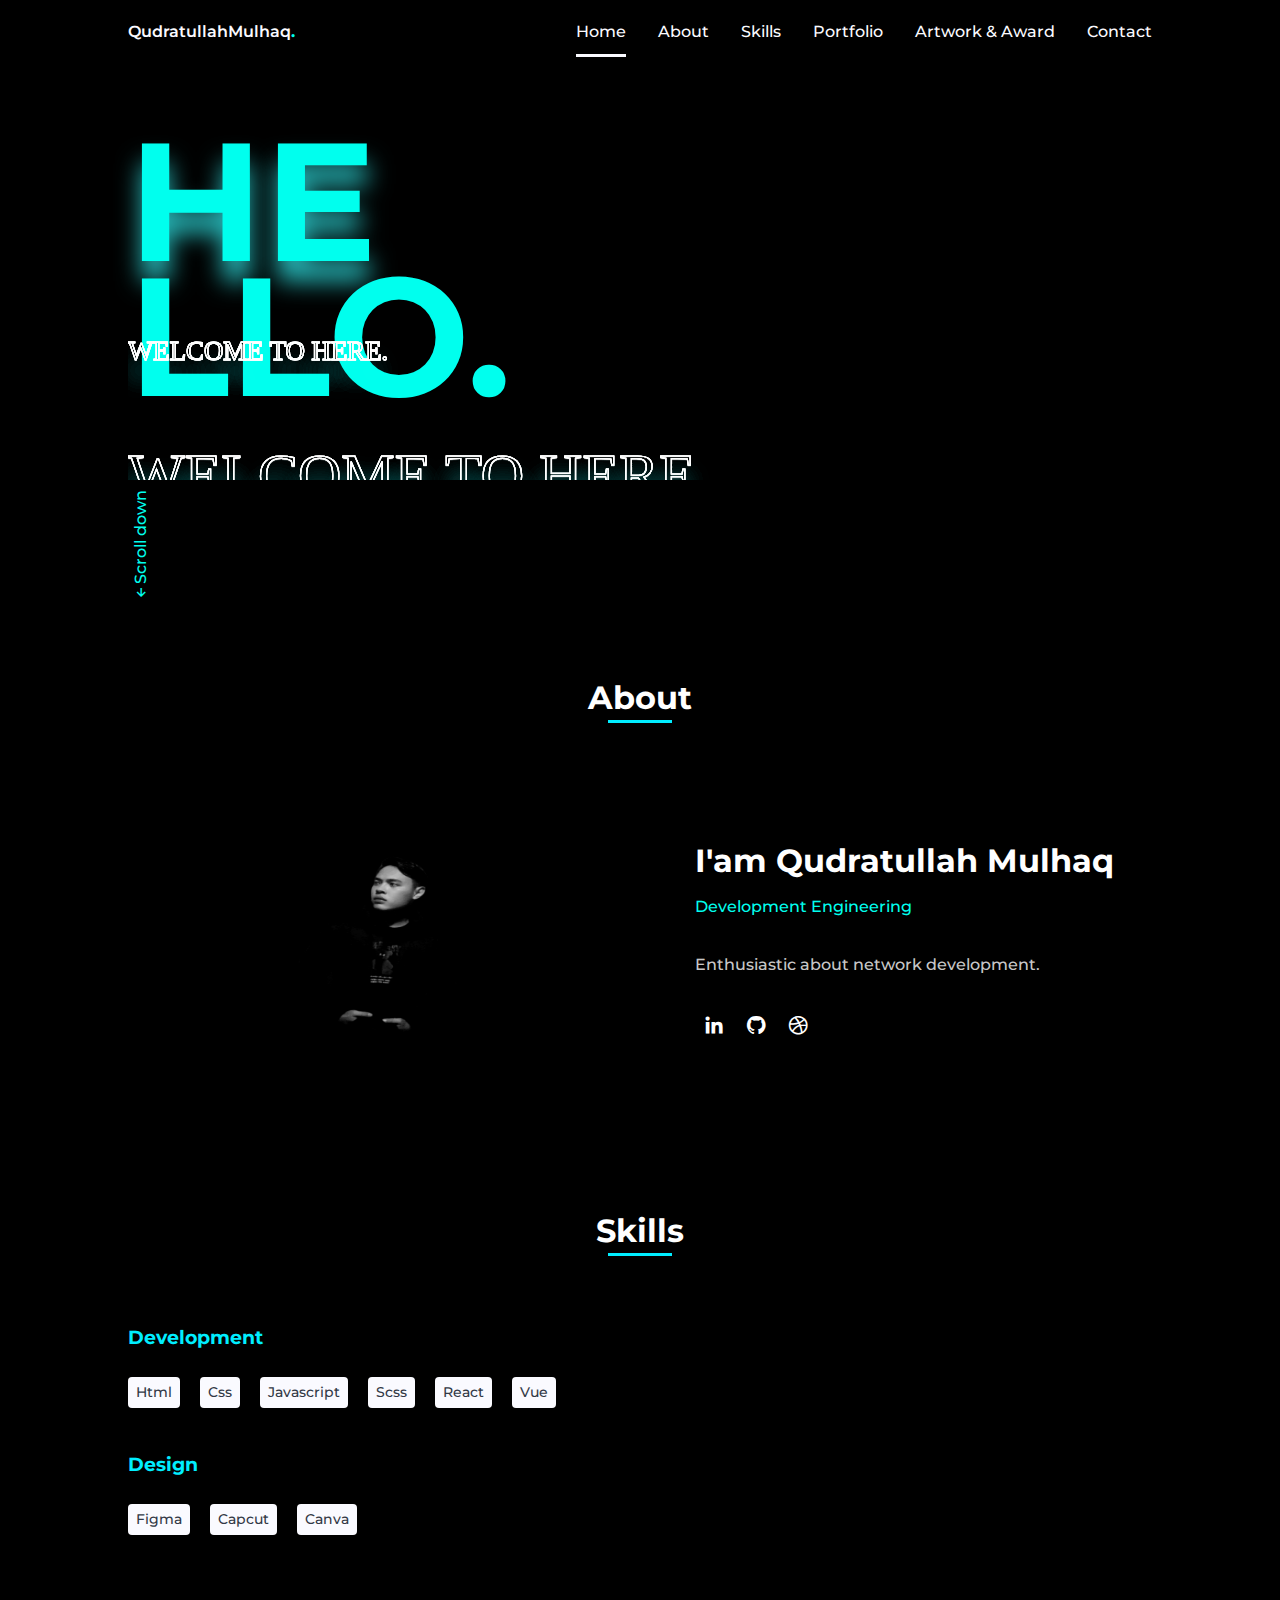
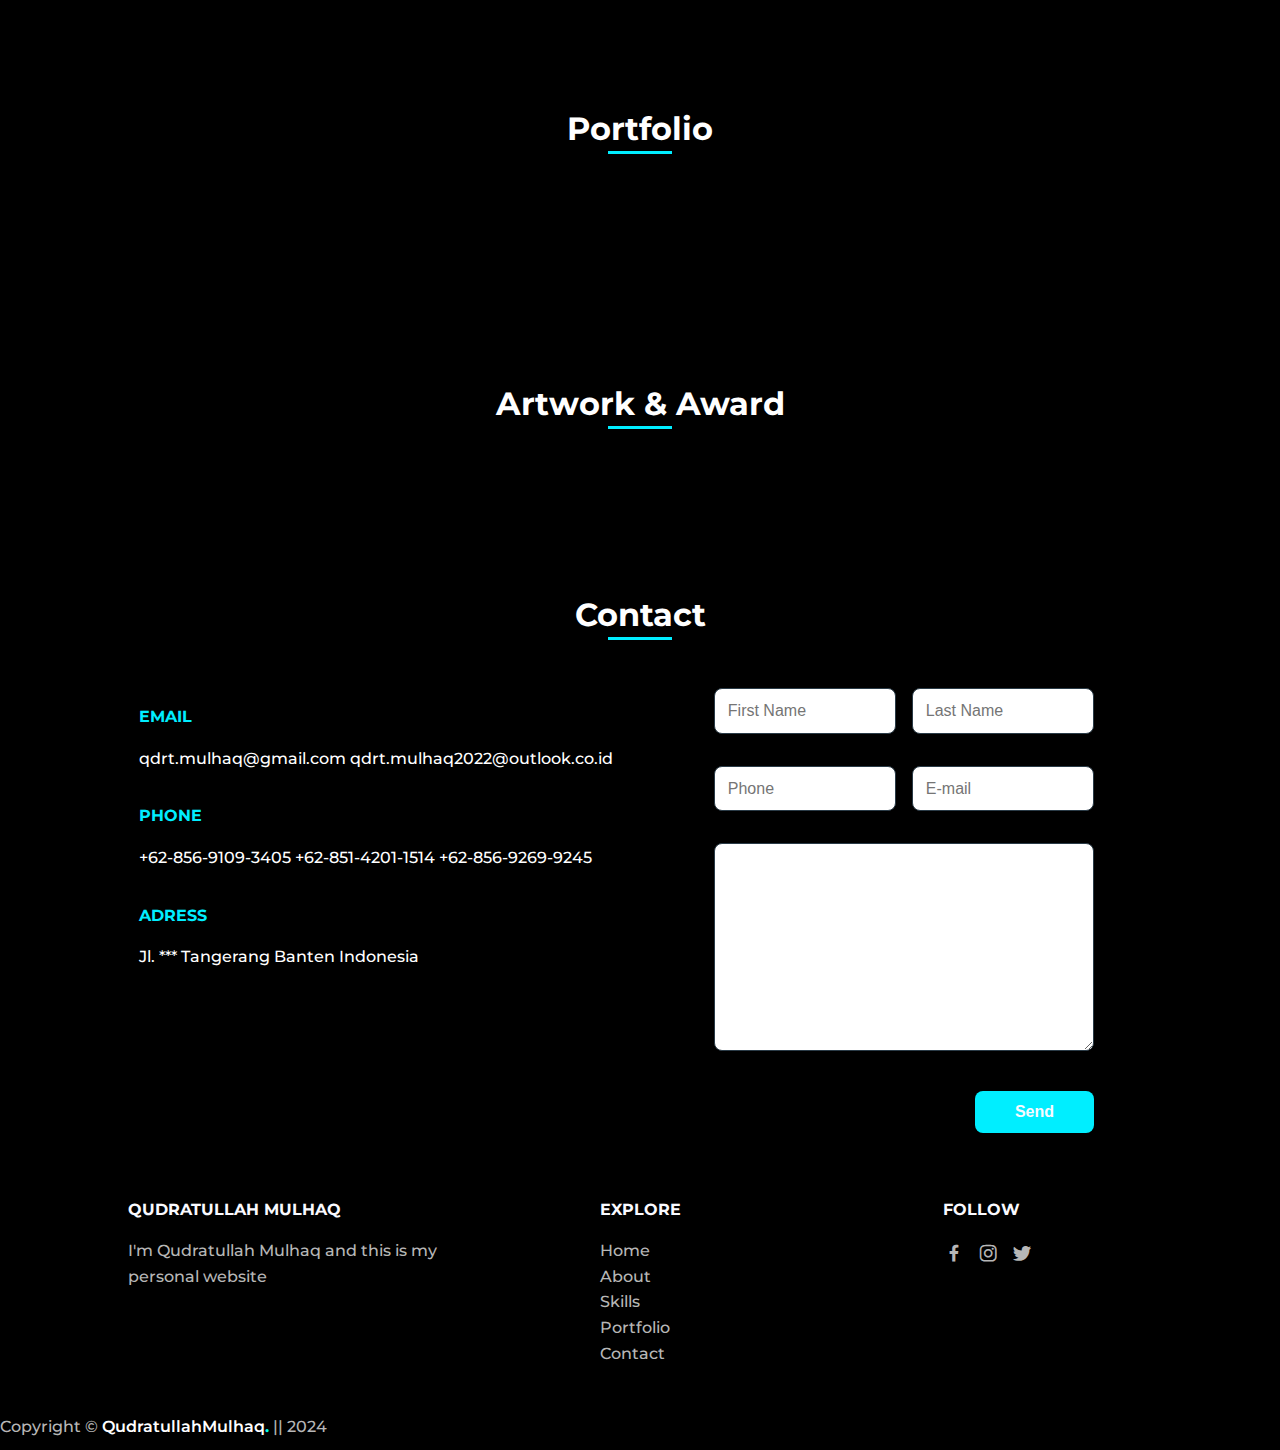
==== index.html @ 8adaaa16 "Update index.html" ====
<!DOCTYPE html>
    <html lang="en">
    <head>
        <meta charset="UTF-8">
        <meta name="viewport" content="width=device-width, initial-scale=1.0">

        <!-- ===== CSS ===== -->
        <link rel="stylesheet" href="css/style.css">

        <!-- ===== BOX ICONS ===== -->
        <link href='https://cdn.jsdelivr.net/npm/boxicons@2.0.5/css/boxicons.min.css' rel='stylesheet'>

        <title>Portfolio | Mull</title>
    </head>
    <body>
        <!--===== HEADER =====-->
        <header class="l-header">
            <nav class="nav bd-grid">
                <div>
                    <a href="#" class="nav__logo">QudratullahMulhaq<span>.</span></a>
                </div>

                <div class="nav__menu" id="nav-menu">
                    <ul class="nav__list">
                        <li class="nav__item"><a href="#home" class="nav__link active">Home</a></li>
                        <li class="nav__item"><a href="#about" class="nav__link">About</a></li>
                        <li class="nav__item"><a href="#skills" class="nav__link">Skills</a></li>
                        <li class="nav__item"><a href="#portfolio" class="nav__link">Portfolio</a></li>
                        <li class="nav__item"><a href="#art" class="nav__link">Artwork & Award</a></li>
                        <li class="nav__item"><a href="#contact" class="nav__link">Contact</a></li>
                    </ul>
                </div>

                <div class="nav__toggle" id="nav-toggle">
                    <i class='bx bx-menu'></i>
                </div>
            </nav>
        </header>

        <main class="l-main">
            <!--===== HOME =====-->
            <section class="home" id="home">
                <div class="home__container bd-grid">
                    <h1 class="home__title"><span>HE</span><br>LLO.</h1>
                    
                    <div class="loop">
                      <marquee behavior="" direction="down">
                        <text>
                          <h2 class="home__span"><span>WELCOME TO HERE.</span>
                        </h2>
                        <h3 class="home__span"><span>WELCOME TO HERE.</span>
                        </h3>
                        <h4 class="home__span"><span>WELCOME TO HERE.</span>
                        </h4>
                        <h5 class="home__span"><span>WELCOME TO HERE.</span>
                        </h5>
                        <h6 class="home__span"><span>WELCOME TO HERE.</span>
                        </h6>
                      </text>
                     </marquee>
                    </div>
                    <div class="loop">
                      <marquee behavior="" direction="up">
                        <text>
                          <h2 class="home__span"><span>WELCOME TO HERE.</span>
                        </h2>
                        <h3 class="home__span"><span>WELCOME TO HERE.</span>
                        </h3>
                        <h4 class="home__span"><span>WELCOME TO HERE.</span>
                        </h4>
                        <h5 class="home__span"><span>WELCOME TO HERE.</span>
                        </h5>
                        <h6 class="home__span"><span>WELCOME TO HERE.</span>
                        </h6>
                      </text>
                     </marquee>
                    </div>
                    <div class="loop">
                      <marquee behavior="" direction="down">
                        <text>
                          <h2 class="home__span"><span>WELCOME TO HERE.</span>
                        </h2>
                        <h3 class="home__span"><span>WELCOME TO HERE.</span>
                        </h3>
                        <h4 class="home__span"><span>WELCOME TO HERE.</span>
                        </h4>
                        <h5 class="home__span"><span>WELCOME TO HERE.</span>
                        </h5>
                        <h6 class="home__span"><span>WELCOME TO HERE.</span>
                        </h6>
                      </text>
                     </marquee>
                    </div>
                    <div class="loop">
                      <marquee behavior="" direction="up">
                        <text>
                          <h2 class="home__span"><span>WELCOME TO HERE.</span>
                        </h2>
                        <h3 class="home__span"><span>WELCOME TO HERE.</span>
                        </h3>
                        <h4 class="home__span"><span>WELCOME TO HERE.</span>
                        </h4>
                        <h5 class="home__span"><span>WELCOME TO HERE.</span>
                        </h5>
                        <h6 class="home__span"><span>WELCOME TO HERE.</span>
                        </h6>
                      </text>
                     </marquee>
                    </div>
                    <div class="loop">
                      <marquee behavior="" direction="down">
                        <text>
                          <h2 class="home__span"><span>WELCOME TO HERE.</span>
                        </h2>
                        <h3 class="home__span"><span>WELCOME TO HERE.</span>
                        </h3>
                        <h4 class="home__span"><span>WELCOME TO HERE.</span>
                        </h4>
                        <h5 class="home__span"><span>WELCOME TO HERE.</span>
                        </h5>
                        <h6 class="home__span"><span>WELCOME TO HERE.</span>
                        </h6>
                      </text>
                     </marquee>
                    </div>
                    <div class="loop">
                      <marquee behavior="" direction="up">
                        <text>
                          <h2 class="home__span"><span>WELCOME TO HERE.</span>
                        </h2>
                        <h3 class="home__span"><span>WELCOME TO HERE.</span>
                        </h3>
                        <h4 class="home__span"><span>WELCOME TO HERE.</span>
                        </h4>
                        <h5 class="home__span"><span>WELCOME TO HERE.</span>
                        </h5>
                        <h6 class="home__span"><span>WELCOME TO HERE.</span>
                        </h6>
                      </text>
                     </marquee>
                    </div>
                    <div class="loop">
                      <marquee behavior="" direction="down">
                        <text>
                          <h2 class="home__span"><span>WELCOME TO HERE.</span>
                        </h2>
                        <h3 class="home__span"><span>WELCOME TO HERE.</span>
                        </h3>
                        <h4 class="home__span"><span>WELCOME TO HERE.</span>
                        </h4>
                        <h5 class="home__span"><span>WELCOME TO HERE.</span>
                        </h5>
                        <h6 class="home__span"><span>WELCOME TO HERE.</span>
                        </h6>
                      </text>
                     </marquee>
                    </div>
                    <div class="loop">
                      <marquee behavior="" direction="up">
                        <text>
                          <h2 class="home__span"><span>WELCOME TO HERE.</span>
                        </h2>
                        <h3 class="home__span"><span>WELCOME TO HERE.</span>
                        </h3>
                        <h4 class="home__span"><span>WELCOME TO HERE.</span>
                        </h4>
                        <h5 class="home__span"><span>WELCOME TO HERE.</span>
                        </h5>
                        <h6 class="home__span"><span>WELCOME TO HERE.</span>
                        </h6>
                      </text>
                     </marquee>
                    </div>

                    <div class="home__scroll">
                        <a href="#about" class="home__scroll-link"><i class='bx bx-up-arrow-alt' ></i>Scroll down</a>
                    </div>

                    <img src="#" alt="" class="home__img">
                </div>
            </section>
            
            <!--===== ABOUT =====-->
            <section class="about-section" id="about">
                <h2 class="section-title">About</h2>

                <div class="about__container bd-grid">
                    <div class="about__img">
                        <img src="img/profile.png" alt="">
                    </div>

                    <div>
                        <h2 class="about__subtitle">I'am Qudratullah <span>Mulhaq</span></h2>
                        <span class="about__profession">Development Engineering</span>
                        <p class="about__text">
                            Enthusiastic about network development.
                        </p>

                        <div class="about__social">
                            <a href="#" class="about__social-icon"><i class='bx bxl-linkedin' ></i></a>
                            <a href="https://github.com/qm-alt" class="about__social-icon"><i class='bx bxl-github' ></i></a>
                            <a href="#" class="about__social-icon"><i class='bx bxl-dribbble' ></i></a>
                        </div>
                    </div>
                </div>
            </section>

            <!--===== SKILLS =====-->
            <section class="skills section" id="skills">
                <h2 class="section-title">Skills</h2>

                <div class="skills__container bd-grid">
                    <div class="skills__box">
                        <h3 class="skills__subtitle">Development</h3>
                        <span class="skills__name">Html</span>
                        <span class="skills__name">Css</span>
                        <span class="skills__name">Javascript</span>
                        <span class="skills__name">Scss</span>
                        <span class="skills__name">React</span>
                        <span class="skills__name">Vue</span>
                        
                        <h3 class="skills__subtitle">Design</h3>
                        <span class="skills__name">Figma</span>
                        <span class="skills__name">Capcut</span>
                        <span class="skills__name">Canva</span>
                    </div>

                    <div class="skills__img">
                        <img src="assets/img/skill.jpg" alt="">
                    </div>
                </div>
            </section>

            <!--===== PORTFOLIO =====-->
            <section class="portfolio section" id="portfolio">
                <h2 class="section-title">Portfolio</h2>

                <div class="portfolio__container bd-grid">
                    <div class="portfolio__img">
                        <img src="img/portfolio1.jpg" alt="">

                        <div class="portfolio__link">
                            <a href="https://qdrt.mulhaq@gmail.com" class="portfolio__link-name">View details</a>
                        </div>
                    </div>
                    <div class="portfolio__img">
                        <img src="img/portfolio2.jpg" alt="">

                        <div class="portfolio__link">
                            <a href="https://multiverse.ukm.id" class="portfolio__link-name">View details</a>
                        </div>
                    </div>
                    <div class="portfolio__img">
                        <img src="img/portfolio3.jpg" alt="">

                        <div class="portfolio__link">
                            <a href="#" class="portfolio__link-name">View details</a>
                        </div>
                    </div>
                    <div class="portfolio__img">
                        <img src="img/portfolio4.jpg" alt="">

                        <div class="portfolio__link">
                            <a href="#" class="portfolio__link-name">View details</a>
                        </div>
                    </div>
                    <div class="portfolio__img">
                        <img src="img/portfolio5.jpg" alt="">

                        <div class="portfolio__link">
                            <a href="#" class="portfolio__link-name">View details</a>
                        </div>
                    </div>
                    <div class="portfolio__img">
                        <img src="img/portfolio6.jpg" alt="">

                        <div class="portfolio__link">
                            <a href="#" class="portfolio__link-name">View details</a>
                        </div>
                    </div>
                </div>
            </section>
            
            <!------ARTWORK & AWARD----->
            <section class="art section" id="art">
                <h2 class="section-title">Artwork & Award</h2>

                <div class="portfolio__container bd-grid">
                    <div class="art__img">
                        <img src="img/portfolio1.jpg" alt="">

                        <div class="art__link">
                            <a href="https://qdrt.mulhaq@gmail.com" class="portfolio__link-name">View details</a>
                        </div>
                    </div>
                    <div class="art__img">
                        <img src="img/portfolio2.jpg" alt="">

                        <div class="art__link">
                            <a href="https://multiverse.ukm.id" class="art__link-name">View details</a>
                        </div>
                    </div>
                    <div class="art__img">
                        <img src="img/portfolio3.jpg" alt="">

                        <div class="art__link">
                            <a href="#" class="art__link-name">View details</a>
                        </div>
                    </div>
                    <div class="art__img">
                        <img src="img/portfolio4.jpg" alt="">

                        <div class="art__link">
                            <a href="#" class="art__link-name">View details</a>
                        </div>
                    </div>
                    <div class="art__img">
                        <img src="img/portfolio5.jpg" alt="">

                        <div class="art__link">
                            <a href="#" class="art__link-name">View details</a>
                        </div>
                    </div>
                    <div class="art__img">
                        <img src="img/portfolio6.jpg" alt="">

                        <div class="art__link">
                            <a href="#" class="art__link-name">View details</a>
                        </div>
                    </div>
                </div>
            </section>

            <!--===== CONTACT =====-->
            <section class="contact-section" id="contact">
                <h2 class="section-title">Contact</h2>

                <div class="contact__container bd-grid">
                    <div class="contact__info">
                        <h3 class="contact__subtitle">EMAIL</h3>
                        <span class="contact__text">qdrt.mulhaq@gmail.com</span>
                        <span class="contact__text">qdrt.mulhaq2022@outlook.co.id</span>
                        

                        <h3 class="contact__subtitle">PHONE</h3>
                        <span class="contact__text">+62-856-9109-3405</span>
                        <span class="contact__text">+62-851-4201-1514</span>
                        <span class="contact__text">+62-856-9269-9245</span>
                        

                        <h3 class="contact__subtitle">ADRESS</h3>
                        <span class="contact__text">Jl. *** Tangerang Banten Indonesia</span>
                    </div>

                    <form action="wa.me://85691093405" class="contact__form">
                        <div class="contact__inputs">
                          <input type="text" placeholder="First Name" class="contact__input">
                          <input type="text" placeholder="Last Name" class="contact__input">
                            <input type="text" placeholder="Phone" class="contact__input">
                            <input type="mail" placeholder="E-mail" class="contact__input">
                        </div>

                        <textarea name="" id="" cols="0" rows="10" class="contact__input"></textarea>

                        <input type="submit" value="Send" class="contact__button">
                    </form>
                </div>
            </section>
        </main>

        <!--===== FOOTER =====-->
        <footer class="footer section">
            <div class="footer__container bd-grid">
                <div class="footer__data">
                    <h2 class="footer__title">QUDRATULLAH MULHAQ</h2>
                    <p class="footer__text">I'm Qudratullah Mulhaq and this is my personal website</p>
                </div>

                <div class="footer__data">
                    <h2 class="footer__title">EXPLORE</h2>
                    <ul>
                        <li><a href="#home" class="footer__link">Home</a></li>
                        <li><a href="#about" class="footer__link">About</a></li>
                        <li><a href="#skills" class="footer__link">Skills</a></li>
                        <li><a href="#portfolio" class="footer__link">Portfolio</a></li>
                        <li><a href="#contact" class="footer__link">Contact</a></li>
                    </ul>
                </div>
                
                <div class="footer__data">
                    <h2 class="footer__title">FOLLOW</h2>
                    <a href="#" class="footer__social"><i class='bx bxl-facebook' ></i></a>
                    <a href="#" class="footer__social"><i class='bx bxl-instagram' ></i></a>
                    <a href="#" class="footer__social"><i class='bx bxl-twitter' ></i></a>
                </div>
            </div>
        </footer>
        
        <!------Copyrigh---->
        <section class="copyright__section">
          <div class="copyright__container">
            <P class="text">Copyright &copy; <a href="#home" class="active">QudratullahMulhaq</a><span>.</span> || 2024
            </P>
          </div>
        </section>

        <!--===== SCROLL REVEAL =====-->
        <script src="https://unpkg.com/scrollreveal"></script>
        <script src="https://unpkg.com/scrollreveal"></script>

        <!--===== MAIN JS =====-->
        <script src="js/main.js"></script>
    </body>
                                                </html>
---- css/style.css ----
/*===== GOOGLE FONTS =====*/
@import url("https://fonts.googleapis.com/css2?family=Montserrat:wght@500;600;700&display=swap");

/*===== VARIABLES CSS =====*/
:root{
    --header-height: 3rem;
    --font-medium: 500;
}

/*===== Colores =====*/
:root{
    --first-color:/*#5361FF*/ #0ef;
    --white-color: #FAFAFF;
    --dark-color: #2A3B47; /*#1f242d;*/
    --text-color: #697477; /*#323946;*/
    --bg-color: #000;
}

/*===== Fuente y tipografia =====*/
:root{
    --body-font: 'Montserrat', sans-serif;
    --big-font-size: 6.25rem;
    --h2-font-size: 1.25rem;
    --normal-font-size: .938rem;
    --small-font-size: .813rem;
}
@media screen and (min-width: 768px){
    :root{
        --big-font-size: 10.5rem;
        --h2-font-size: 2rem;
        --normal-font-size: 1rem;
        --small-font-size: .875rem;
    }
}

/*===== Margenes =====*/
:root{
    --mb-1: .5rem;
    --mb-2: 1rem;
    --mb-3: 1.5rem;
    --mb-4: 2rem;
}

/*===== z index =====*/
:root{
    --z-fixed: 100;
}

/*===== BASE =====*/
*,::before,::after{
    box-sizing: border-box;
}
html{
    scroll-behavior: smooth;
}
body{
    margin: var(--header-height) 0 0 0;
    font-family: var(--body-font);
    font-size: var(--normal-font-size);
    font-weight: var(--font-medium);
    color: var(--text-color);
    line-height: 1.6;
    background-color: black;
}
h1,h2,p{
    margin: 0;
}
ul{
    margin: 0;
    padding: 0;
    list-style: none;
}
a{
    text-decoration: none;
    color: var(--text-color);
}
img{
    max-width: 100%;
    height: auto;
    display: block;
}

/*===== CLASS CSS ===== */
.section{
    padding: 3rem 0;
}
.section-title{
    position: relative;
    font-size: var(--h2-font-size);
    color: white;/*var(--dark-color);*/
    margin: var(--mb-4) 0;
    text-align: center;
}
.section-title::after{
    position: absolute;
    content: "";
    width: 32px;
    height: .18rem;
    left: 0;
    right: 0;
    margin: auto;
    top: 2rem;
    background-color: var(--first-color);
}

/*===== LAYOUT =====*/
.bd-grid{
    max-width: 1024px;
    display: grid;
    grid-template-columns: 100%;
    grid-column-gap: 2rem;
    width: calc(100% - 2rem);
    margin-left: var(--mb-2);
    margin-right: var(--mb-2);
}
.l-header{
    width: 100%;
    position: fixed;
    top: 0;
    left: 0;
    z-index: var(--z-fixed);
    background-color: black;/*#1f242d;*/
}

/*===== NAV =====*/
.nav{
    height: var(--header-height);
    display: flex;
    justify-content: space-between;
    align-items: center;
}
@media screen and (max-width: 768px){
    .nav__menu{
        position: fixed;
        top: var(--header-height);
        right: -100%;
        width: 80%;
        height: 100%;
        padding: 2rem;
        background-color: rgba(255,255,255,.3);
        transition: .5s;
        backdrop-filter: blur(10px);
    }
}
.nav__item{
    margin-bottom: var(--mb-4);
}
.nav__link{
    position: relative;
    color: /*var(--dark-color);*/ #1f242d;
}
.nav__link:hover{
    color: var(--first-color);
}
.nav__logo{
    color: var(--white-color);
    font-family: "Roboto" Sans-Serif;
    font-weight: 600;
}
.nav__logo span {
  color: #0fef;
  font-weight: 700;
}
.nav__toggle{
    color: var(--white-color);
    font-size: 1.5rem;
    cursor: pointer;
}

/*=== Show menu ===*/
.show{
    right: 0;
}

/*Active menu*/
.active::after{
    position: absolute;
    content: "";
    width: 100%;
    height: .18rem;
    left: 0;
    top: 2rem;
    background-color: var(--first-color);
}

/*===== HOME =====*/
.home{
    position: relative;
    background-color: black;/*#1f242d;*/ /*var(--dark-color);*/
    overflow: hidden;
}
.home__container{
    height: calc(100vh - var(--header-height));
    row-gap: 5rem;
}
.home__title{
    align-self: flex-end;
    font-size: var(--big-font-size);
    color: #0fef; /*var(--white-color);*/
    line-height: .8;
}
.loop {
  display: flex;
  position: absolute;
  top: 50%;
  height: 25%;
  width: 100%;
  font-size: 40px;
  white-space: nowrap;
  font-family: gilroy;
  transform: translate(-70% -70%);
}
/*.loop h3{
  -webkit-text-stroke: 1.2px #0fef;
  color: transparent;
  font-weight: 500;
  text-shadow: 0 20px 25px rgba(18,247,255,0.856);
}*/
.home__span span {
  -webkit-text-stroke: 1.2px #fff;
  color: transparent;
  font-weight: 500;
  text-shadow: 0 20px 25px rgba(53,254,255,0.254);
}
@keyframes anim{
    0%{
        transform: translateX(0%);
    }
    100%{
        transform: translateX(-100%);
    }
}
.home__title span{
    text-shadow: 0 20px 25px rgba(53,254,255,0.748);
}
.home__scroll{
    align-self: flex-end;
    padding-bottom: var(--mb-4);
}
.home__scroll-link{
    writing-mode: vertical-lr;
    transform: rotate(-180deg);
    color: #0fef; 
}
.home__img{
    position: absolute;
    right: 0;
    bottom: 0;
    width: 270px;
}

/* ===== ABOUT =====*/
.about__container{
    justify-items: center;
    row-gap: 2rem;
    text-align: center;
}
.about__img{
    display: flex;
    justify-content: center;
    padding-top: 1rem;
    width: 120px;
    height: 120px;
    background-color: black;
    border-radius: 50%;
    overflow: hidden;
}
.about__img img{
    width: 100px;
}
.about__subtitle{
    font-size: var(--h2-font-size);
    color: var(--first-color);
    margin-bottom: var(--mb-1);
}
.about__profession {
  color: #0fef;
}

/*--------------*/

.about__text{
    margin-bottom: var(--mb-4);
}
.about__profession{
    display: block;
    margin-bottom: var(--mb-4);
}
.about__social-icon{
    font-size: 1.4rem;
    margin: 0 var(--mb-1);
    color: white;
}
.about__social-icon:hover{
    color: var(--first-color);
}
.about-section {
  background-color: /*#323946;*/
  padding: 1rem;
}
.about-section h2 {
  color: white;/*#2A3B47;*/
}
.about-section p {
  color: rgba(255,255,255,0.803);/*#323946;*/
}

/* ===== SKILLS =====*/
.skills__container{
    row-gap: 2rem;
}
.skills__subtitle{
    color: var(--first-color);
    margin-bottom: var(--mb-3);
}
.skills__name{
    display: inline-block;
    font-size: var(--small-font-size);
    margin-right: var(--mb-2);
    margin-bottom: var(--mb-3);
    padding: .25rem .5rem;
    background-color: var(--white-color);
    border-radius: .25rem;
}
.skills__name:hover{
    background-color: var(--first-color);
    color: var(--white-color);
}
.skills__name {
  color: #323946;
}
.skills__img img{
    border-radius: .5rem;
}

/* ===== PORTFOLIO =====*/
.portfolio{
    background-color: black;
}
.portfolio__container{
    justify-items: center;
    row-gap: 2rem;
}
.portfolio__img{
    position: relative;
    overflow: hidden;
}
.portfolio__img img{
    border-radius: .5rem;
}
.portfolio__link{
    position: absolute;
    bottom: -100%;
    width: 100%;
    height: 100%;
    display: flex;
    justify-content: center;
    align-items: center;
    background-color: rgba(255,255,255,.3);
    border-radius: .5rem;
    cursor: pointer;
    backdrop-filter: blur(10px);
    transition: .3s;
}
.portfolio__img:hover .portfolio__link{
    bottom: 0;
}
.portfolio__link-name{
    color: var(--white-color);
}
/*======== ARTWORK & AWARD=====*/
.art{
  background-color: black;
}
.art__container{
  justify-items: center;
  row-gap: 2rem;
}
.art__img{
    position: relative;
    overflow: hidden;
}
.art__img img{
    border-radius: .5rem;
}
.art__link{
    position: absolute;
    bottom: -100%;
    width: 100%;
    height: 100%;
    display: flex;
    justify-content: center;
    align-items: center;
    background-color: rgba(255,255,255,.3);
    border-radius: .5rem;
    cursor: pointer;
    backdrop-filter: blur(10px);
    transition: .3s;
}
.art__img:hover .art__link{
    bottom: 0;
}
.art__link-name{
    color: var(--white-color);
}
/* ===== CONTACT =====*/
.contact__container{
    row-gap: 2rem;
}
.contact__subtitle{
    font-size: var(--normal-font-size);
    color: var(--first-color);
}
.contact__text{
    display: inline-block;
    margin-bottom: var(--mb-2);
    color: white;/*#323946;*/
}
.contact__inputs{
    display: grid;
    grid-template-columns: repeat(2, 1fr);
    column-gap: 1rem;
}
.contact__input{
    width: 100%;
    padding: .8rem;
    outline: none;
    border: 1.5px solid var(--dark-color);
    font-size: var(--normal-font-size);
    margin-bottom: var(--mb-4);
    border-radius: .5rem;
}
.contact__button{
    display: block;
    background-color: var(--first-color);
    color: /*#1f242d;*/ var(--white-color);
    padding: .75rem 2.5rem;
    margin-left: auto;
    border-radius: .5rem;
    border: none;
    outline: none;
    font-size: var(--normal-font-size);
    cursor: pointer;
    font-weight: 700;
}

/* ===== FOOTER=====*/
.footer{
    background-color: black;
}
.footer__container{
    row-gap: 2rem;
}
.footer__title{
    font-size: var(--normal-font-size);
    color: var(--white-color);
    margin-bottom: var(--mb-2);
}
.footer__text {
  color: rgba(255,255,255,0.729);
}
.footer__link{
    padding: .25rem 0;
    color: rgba(255,255,255,0.729);
}
.footer__link:hover{
    color: var(--first-color);
}
.footer__social{
    font-size: 1.4rem;
    margin-right: var(--mb-1);
    color: rgba(255,255,255,0.729);
}
.footer__social:hover{
    color: var(--first-color);
}
/*======Copyright=====*/
.copyright__section{
  background-color: black;
  line-height: 1.6;
  display: flex;
}
.copyright__section p{
  color: rgba(255,255,255,0.729);
}
.copyright__section a{
  color: white;
  font-family: 'Roboto' Sans-Serif;
  font-weight: 600;
  /*text-shadow:0 0 10px rgba(255,255,255,0.658);*/
}
.copyright__section span{
  color: #0fef;
  font-weight: 700;
}
.copyright__section a:hover{
  color: var(--first-color);
}

/* ===== MEDIA QUERIES =====*/
/* For small devices */
@media screen and (max-width: 320px) {
  .home__img {
    width: 200px;
  }
}

@media screen and (min-width: 768px){
    body{
        margin: 0;
    }
    .section{
        padding-top: 4rem;
    }
    .section-title{
        margin-bottom: 3rem;
    }
    .section-title::after{
        width: 64px;
        top: 3rem;
    }

    .nav{
        height: calc(var(--header-height) + 1rem);
    }
    .nav__list{
        display: flex;
    }
    .nav__item{
        margin-left: var(--mb-4);
        margin-bottom: 0;
    }
    .nav__toggle{
        display: none;
    }
    .nav__link{
        color: var(--white-color);
    }
    .nav__link:hover{
        color: var(--white-color);
    }
    .active::after{
        background-color: var(--white-color);
    }

    .home__container{
        height: 100vh;
        grid-template-rows: 1.7fr 1fr;
        row-gap: 0;
    }
    .home__img{
        width: 250px;
        right: 10%;
    }

    .about__container{
        grid-template-columns: repeat(2, 1fr);
        align-items: center;
        text-align: initial;
        padding: 4rem 0;
    }
    .about__img{
        width: 200px;
        height: 200px;
    }
    .about__img img{
        width: 165px;
    }

    .skills__container{
        grid-template-columns: repeat(2, 1fr);
        align-items: center;
    }

    .portfolio__container{
        grid-template-columns: repeat(3, 1fr);
        grid-template-rows: repeat(2, 1fr);
        column-gap: 2rem;
    }

    .contact__container{
        grid-template-columns: repeat(2, 1fr);
        justify-items: center;
    }
    .contact__form{
        width: 380px;
    }

    .footer__container{
        grid-template-columns: repeat(3, 1fr);
        justify-items: center;
    }
}

@media screen and (min-width: 1024px){
    .bd-grid{
        margin-left: auto;
        margin-right: auto;
    }
}

/* For tall screens on mobiles y desktop*/
@media screen and (min-height: 721px) {
    .home__container {
        height: 640px;
    }
    .home__img {
        width: 350px;
        right: 20%;
    }
}
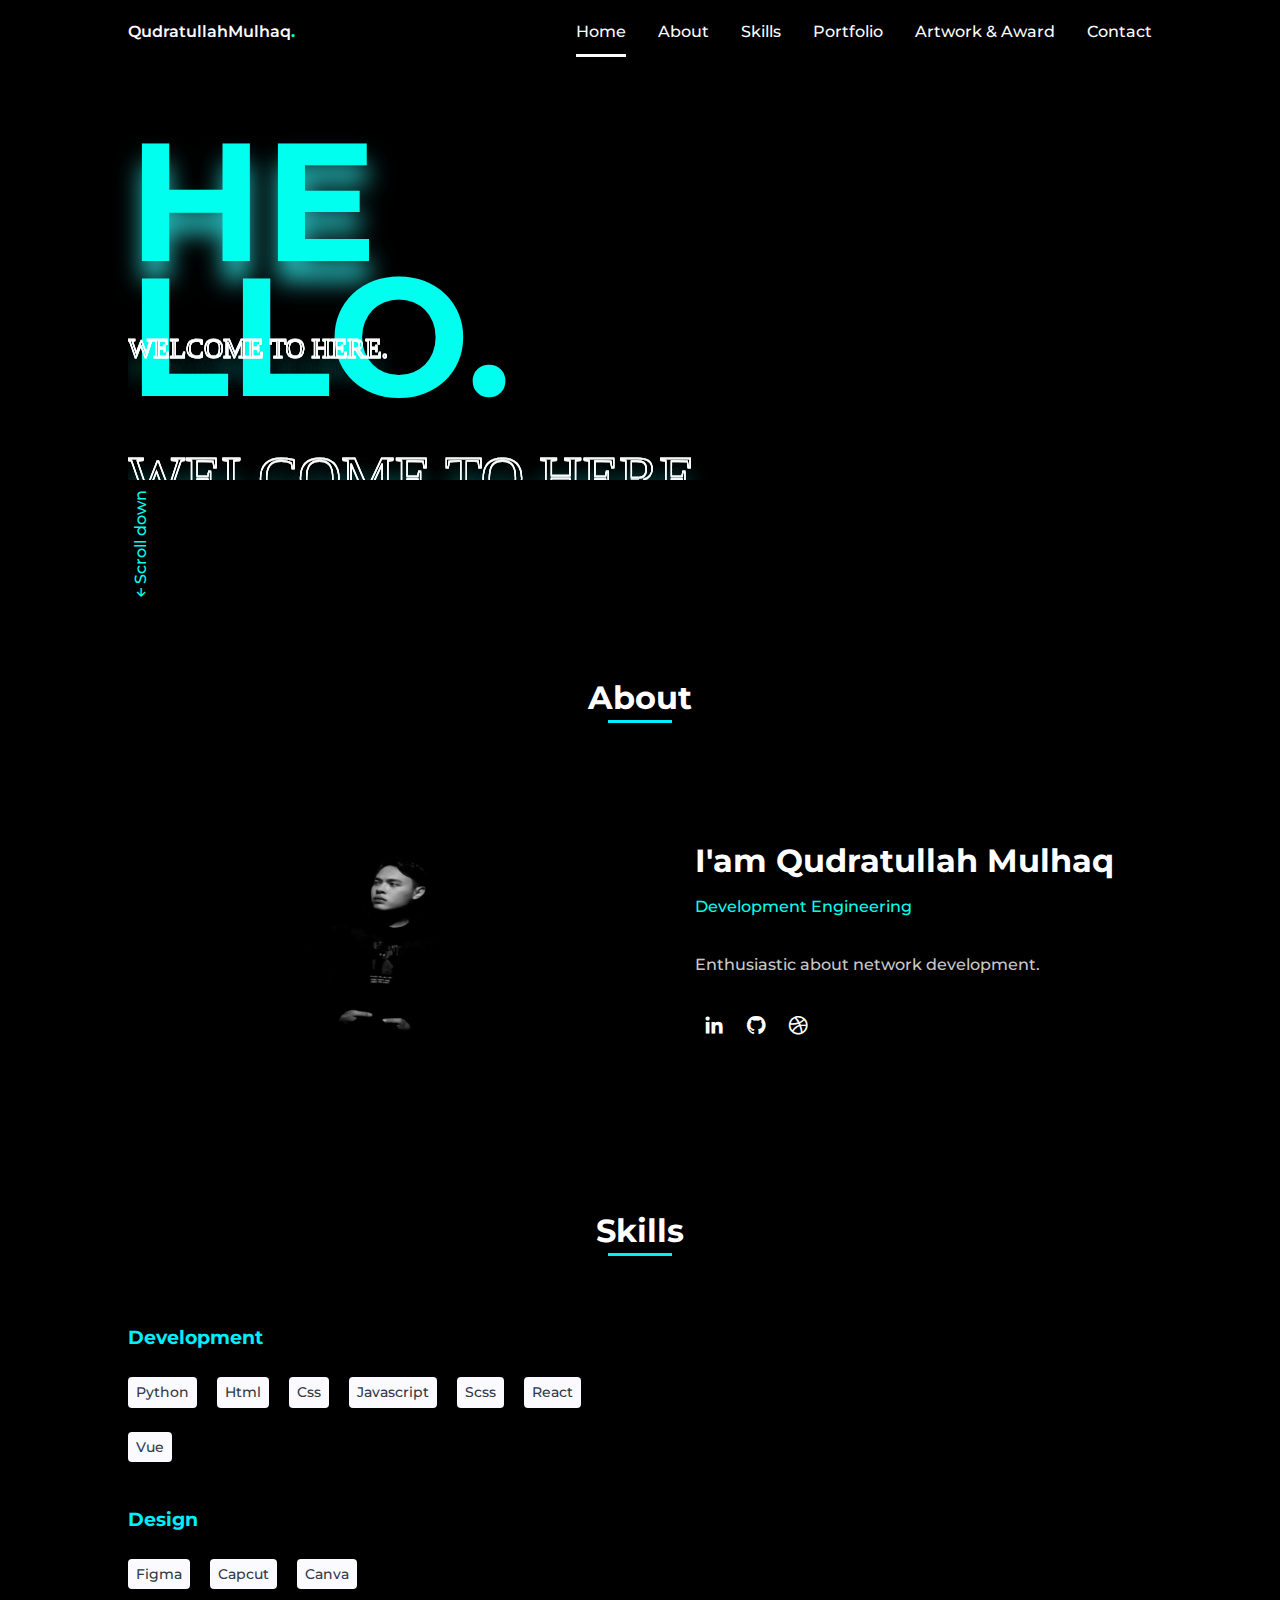
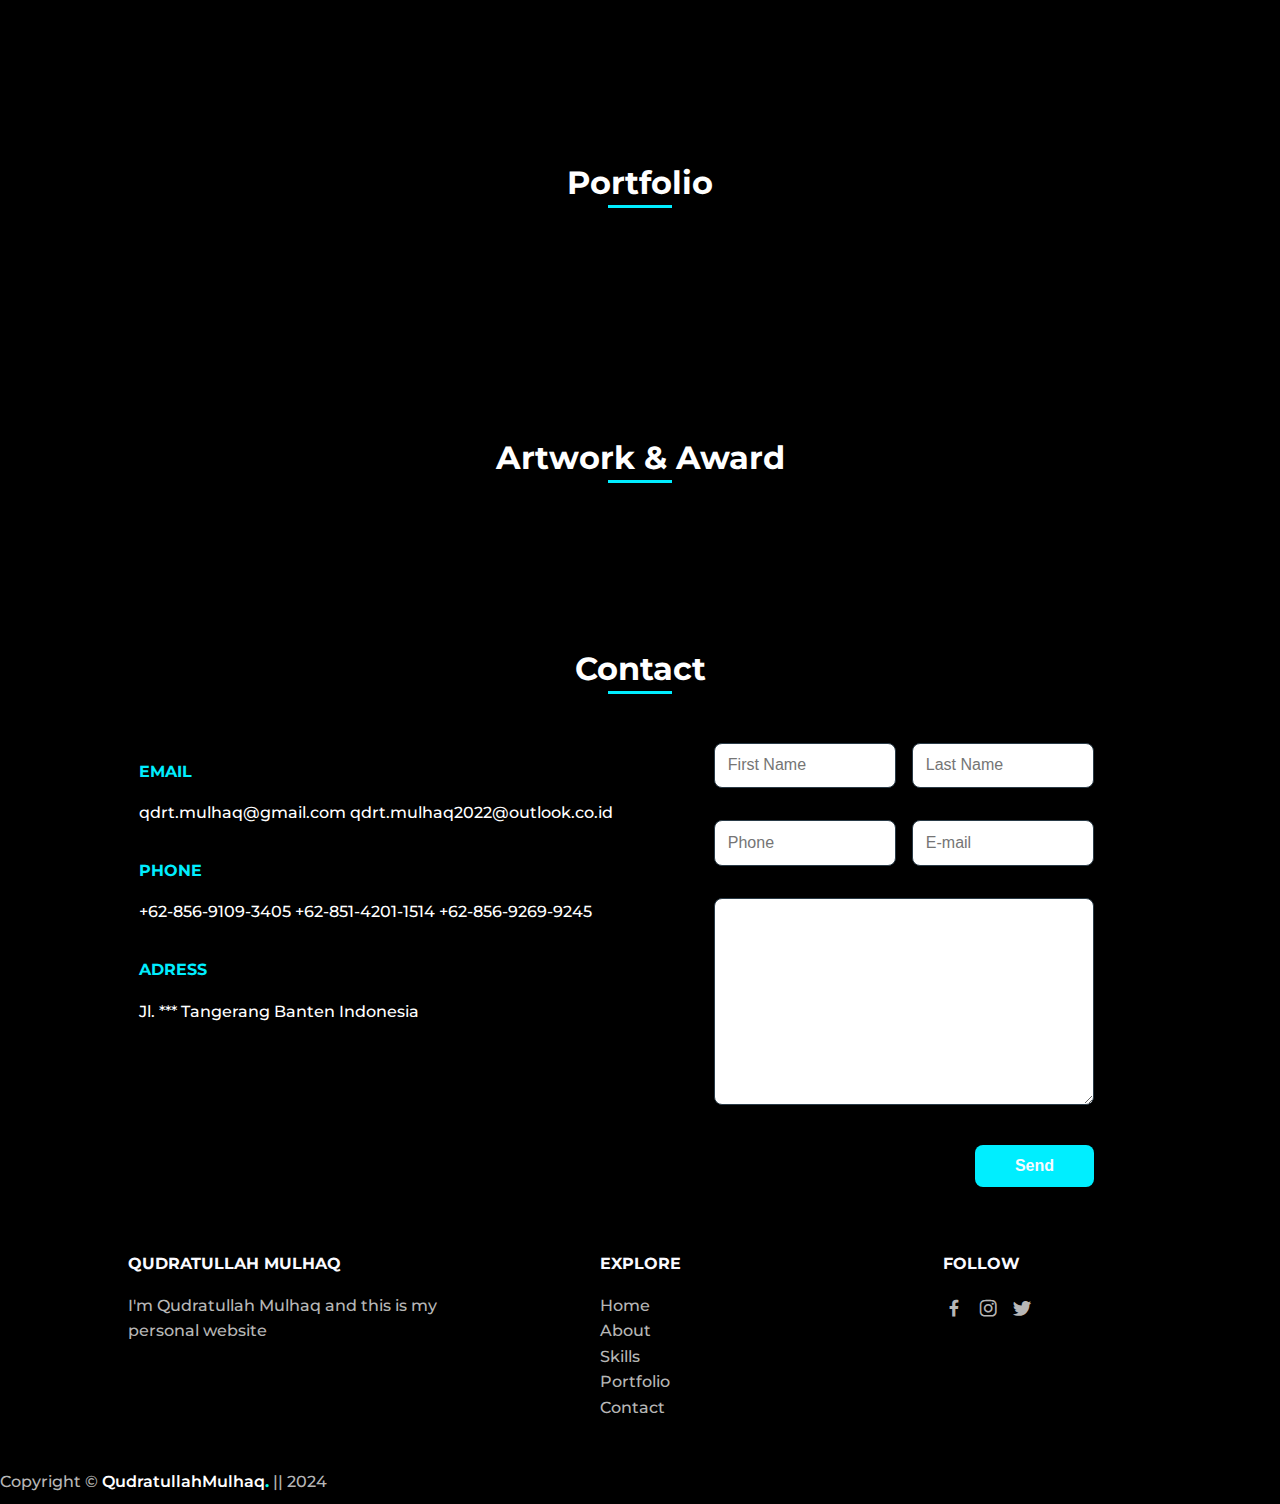
==== commit 17f67b34: "Update index.html" ====
--- a/index.html
+++ b/index.html
@@ -212,6 +212,7 @@
                 <div class="skills__container bd-grid">
                     <div class="skills__box">
                         <h3 class="skills__subtitle">Development</h3>
+                        <span class="skills__name">Python</span>
                         <span class="skills__name">Html</span>
                         <span class="skills__name">Css</span>
                         <span class="skills__name">Javascript</span>
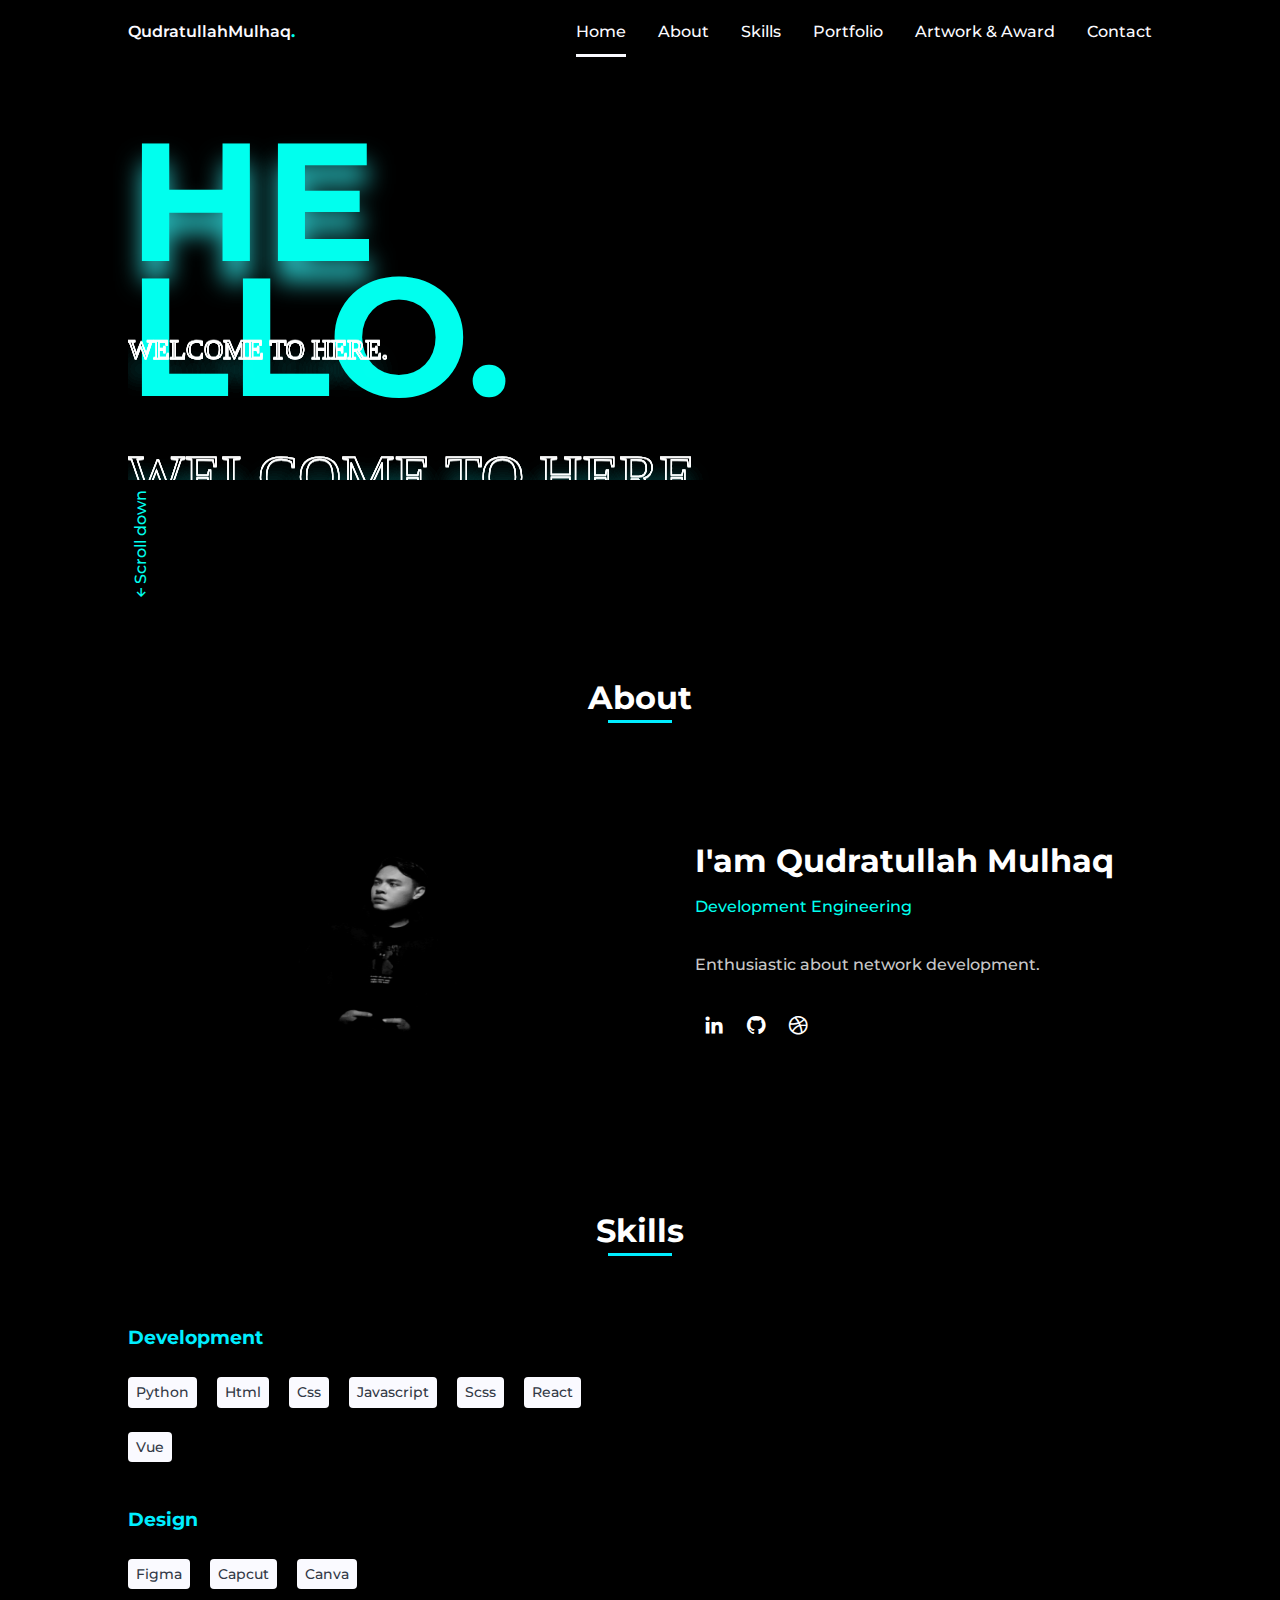
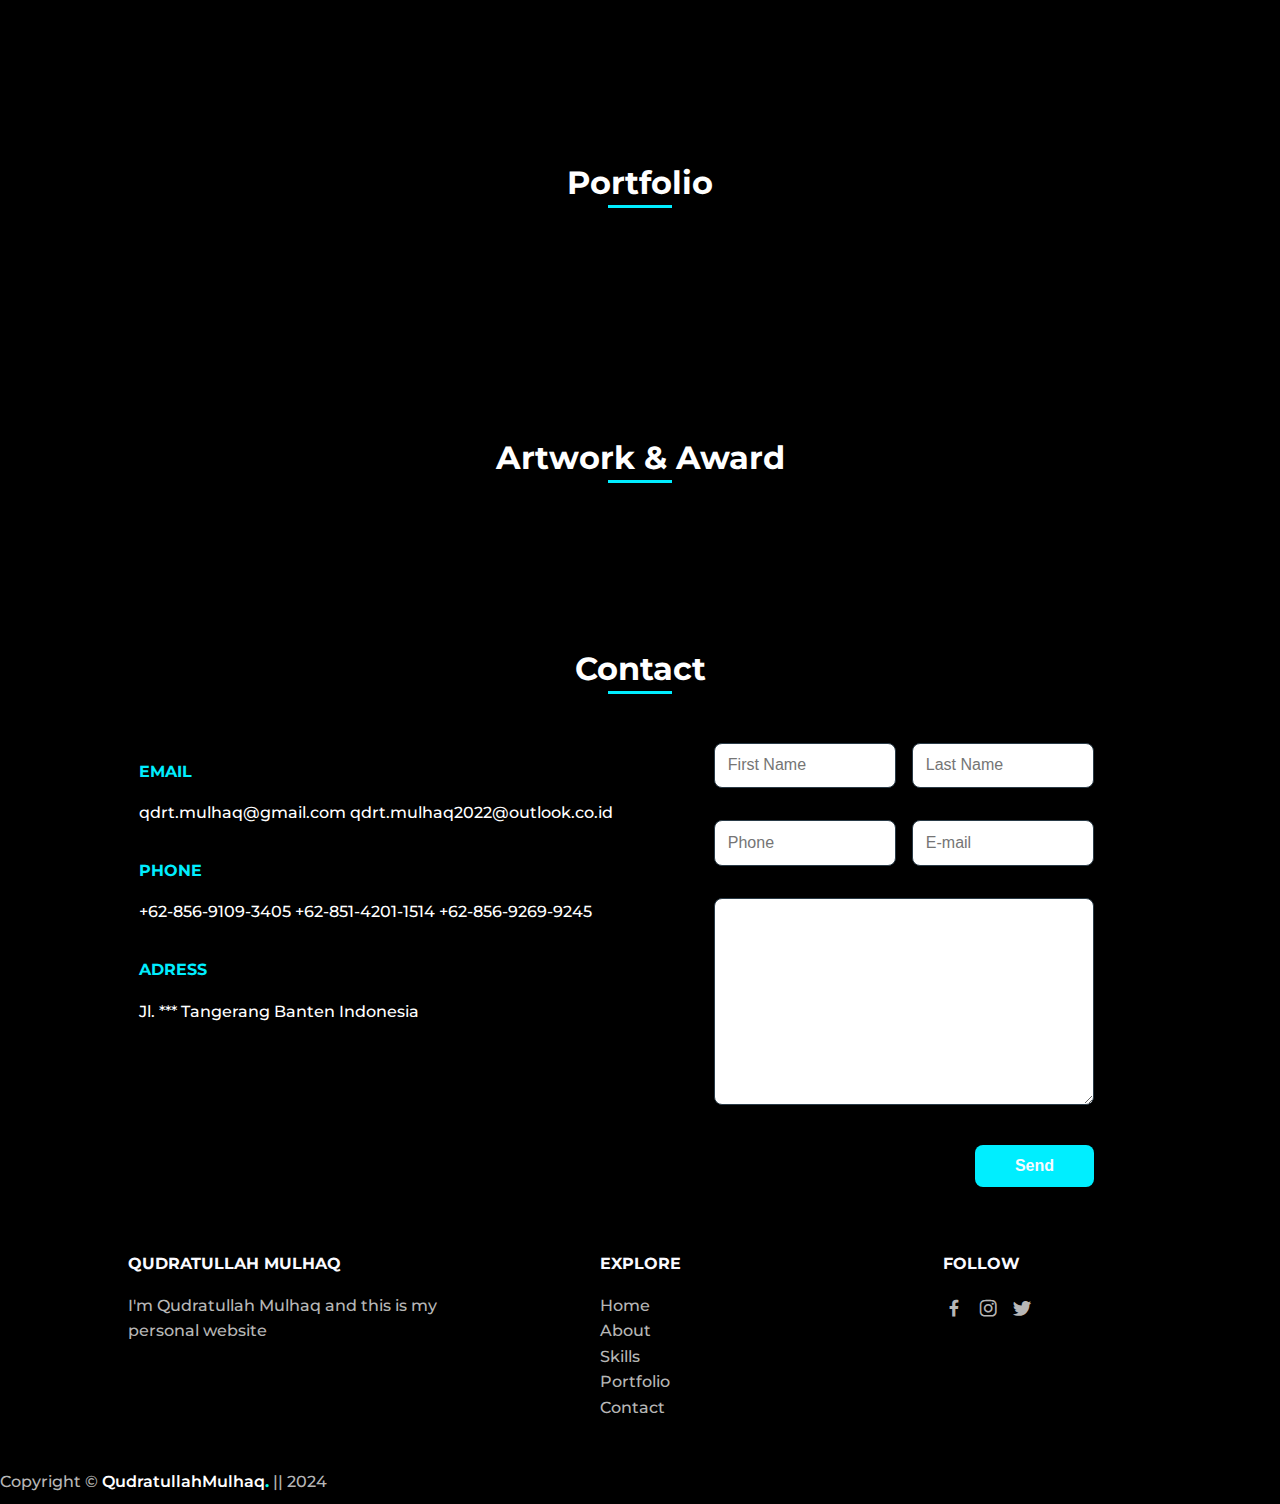
==== commit 82f5c07f: "Update" ====
--- a/index.html
+++ b/index.html
@@ -353,7 +353,7 @@
                         <span class="contact__text">Jl. *** Tangerang Banten Indonesia</span>
                     </div>
 
-                    <form action="wa.me://85691093405" class="contact__form">
+                    <form action="https://formspree.io/f/myzgaarv" method="POST" class="contact__form">
                         <div class="contact__inputs">
                           <input type="text" placeholder="First Name" class="contact__input">
                           <input type="text" placeholder="Last Name" class="contact__input">
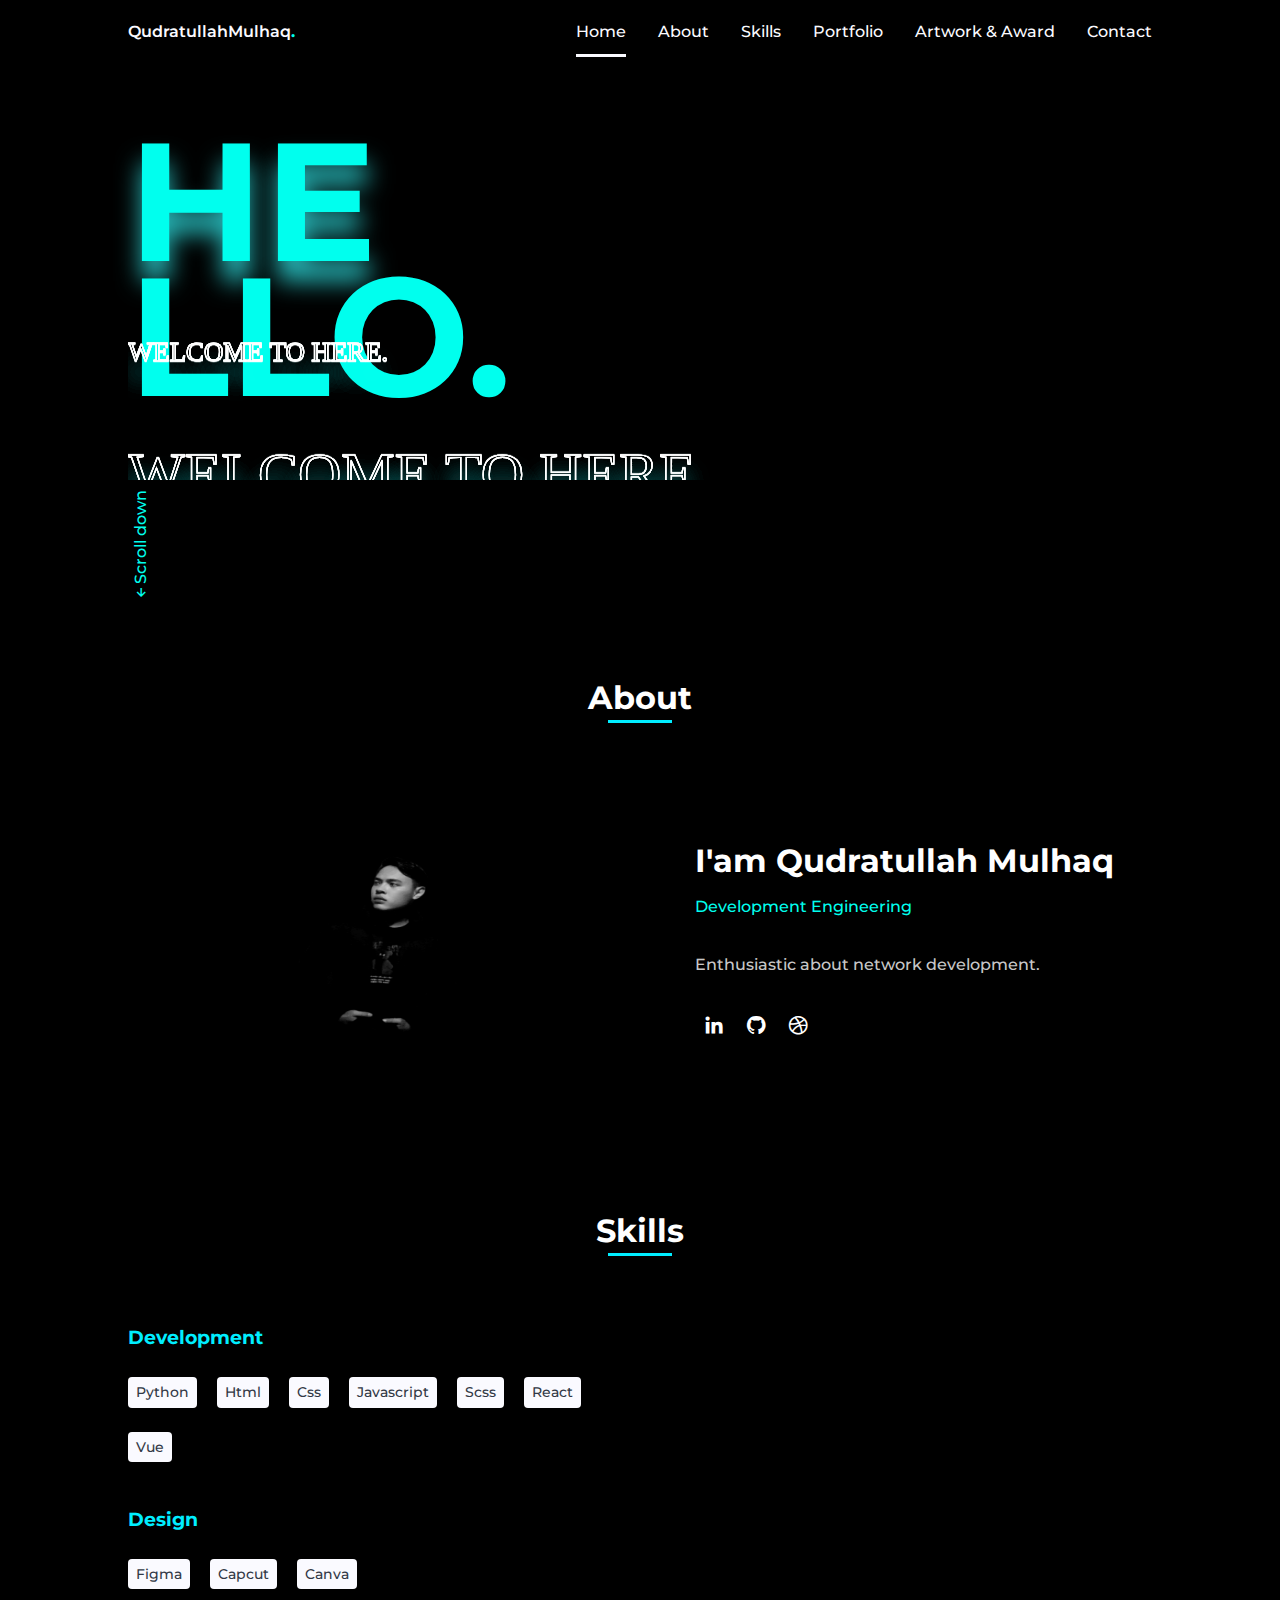
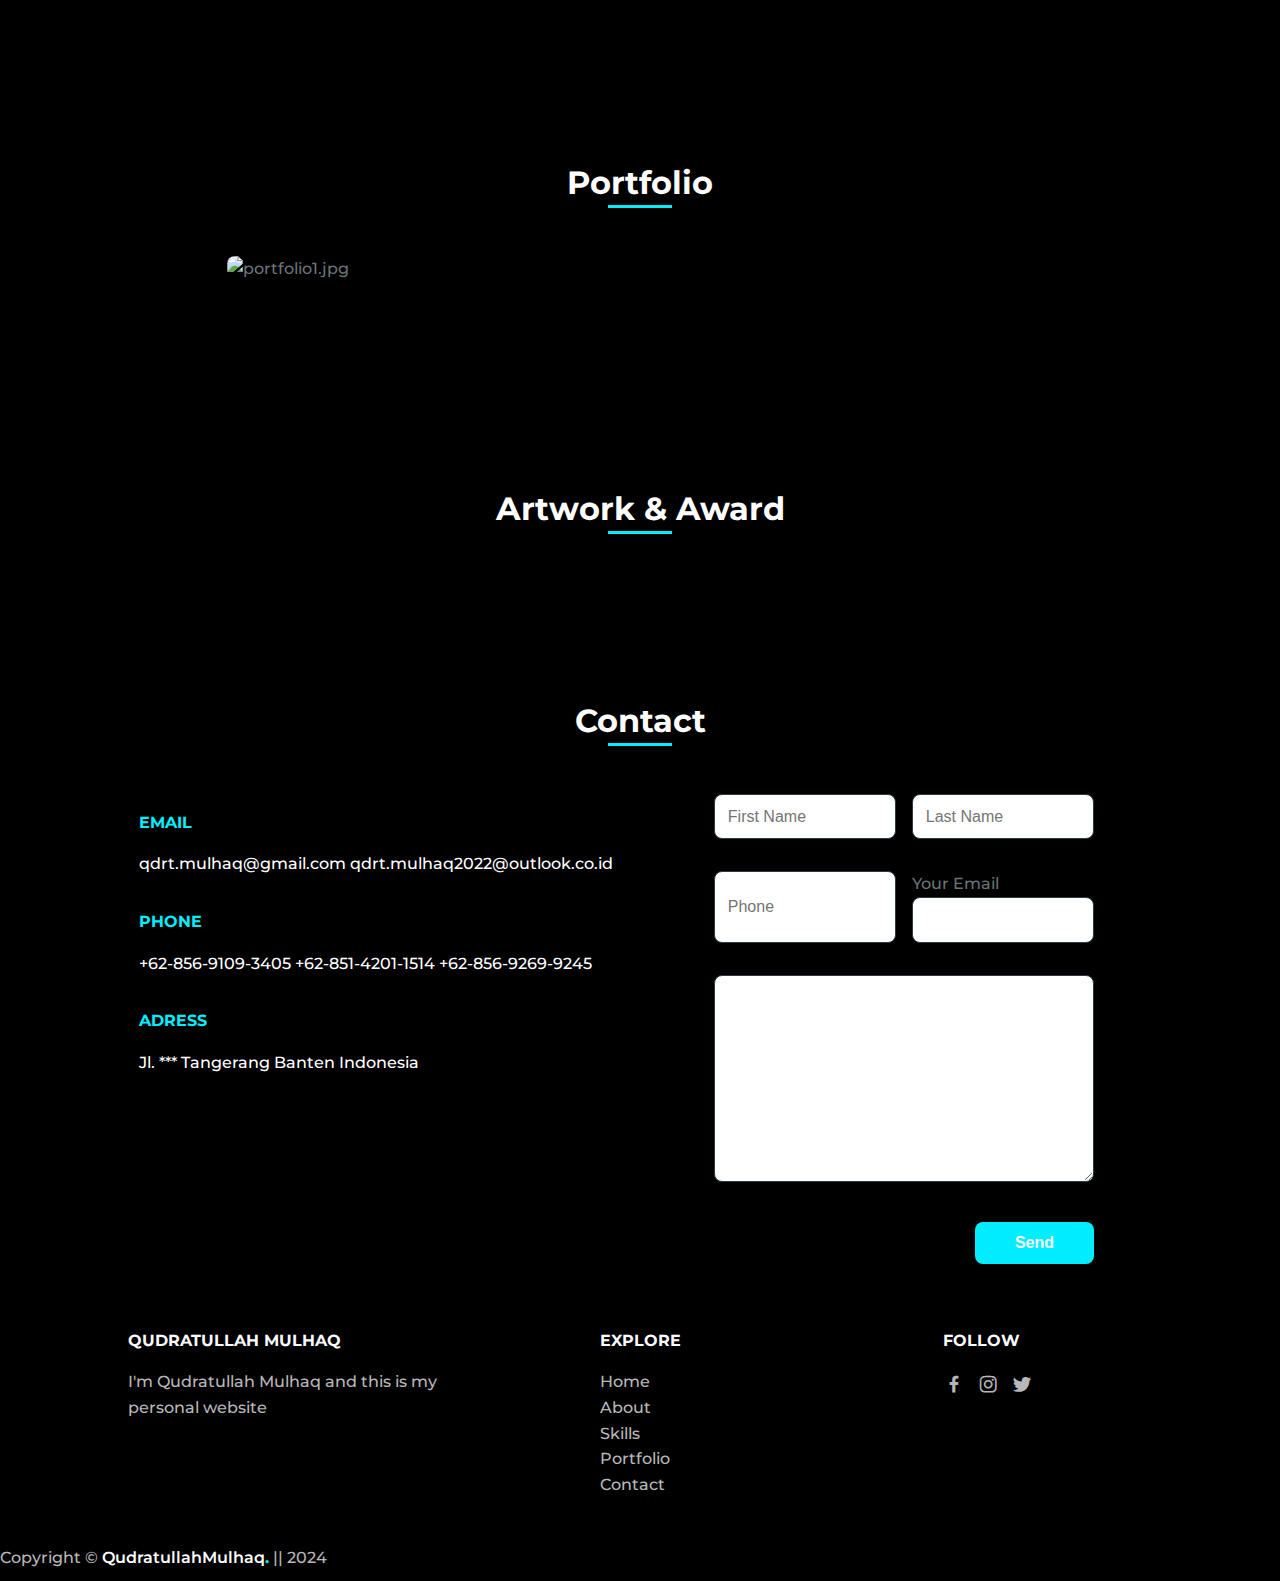
==== commit 53520b97: "Update index.html" ====
--- a/index.html
+++ b/index.html
@@ -238,17 +238,17 @@
 
                 <div class="portfolio__container bd-grid">
                     <div class="portfolio__img">
-                        <img src="img/portfolio1.jpg" alt="">
-
-                        <div class="portfolio__link">
-                            <a href="https://qdrt.mulhaq@gmail.com" class="portfolio__link-name">View details</a>
+                        <img src="portfolio1/404.jpg" alt="portfolio1.jpg">
+
+                        <div class="portfolio__link">
+                            <a href="https://github.com/qm-alt/qm-alt.github.io/portfolio1/portfolio1.html/" class="portfolio__link-name">View details</a>
                         </div>
                     </div>
                     <div class="portfolio__img">
                         <img src="img/portfolio2.jpg" alt="">
 
                         <div class="portfolio__link">
-                            <a href="https://multiverse.ukm.id" class="portfolio__link-name">View details</a>
+                            <a href="#" class="portfolio__link-name">View details</a>
                         </div>
                     </div>
                     <div class="portfolio__img">
@@ -291,14 +291,14 @@
                         <img src="img/portfolio1.jpg" alt="">
 
                         <div class="art__link">
-                            <a href="https://qdrt.mulhaq@gmail.com" class="portfolio__link-name">View details</a>
+                            <a href="#" class="portfolio__link-name">View details</a>
                         </div>
                     </div>
                     <div class="art__img">
                         <img src="img/portfolio2.jpg" alt="">
 
                         <div class="art__link">
-                            <a href="https://multiverse.ukm.id" class="art__link-name">View details</a>
+                            <a href="#" class="art__link-name">View details</a>
                         </div>
                     </div>
                     <div class="art__img">
@@ -353,12 +353,15 @@
                         <span class="contact__text">Jl. *** Tangerang Banten Indonesia</span>
                     </div>
 
-                    <form action="https://formspree.io/f/myzgaarv" method="POST" class="contact__form">
+                    <form action="https://formspree.io/f/myzgaarv" method="POST" enctype="multipart/form-data" class="contact__form">
                         <div class="contact__inputs">
                           <input type="text" placeholder="First Name" class="contact__input">
                           <input type="text" placeholder="Last Name" class="contact__input">
                             <input type="text" placeholder="Phone" class="contact__input">
-                            <input type="mail" placeholder="E-mail" class="contact__input">
+                            <label>
+                                Your Email
+                                <input type="email" name="email" class="contact__input">
+                            </label>
                         </div>
 
                         <textarea name="" id="" cols="0" rows="10" class="contact__input"></textarea>
@@ -411,5 +414,6 @@
 
         <!--===== MAIN JS =====-->
         <script src="js/main.js"></script>
+        <script src="https://formspree.io/js/formbutton-v1.min.js" defer></script>
     </body>
                                                 </html>
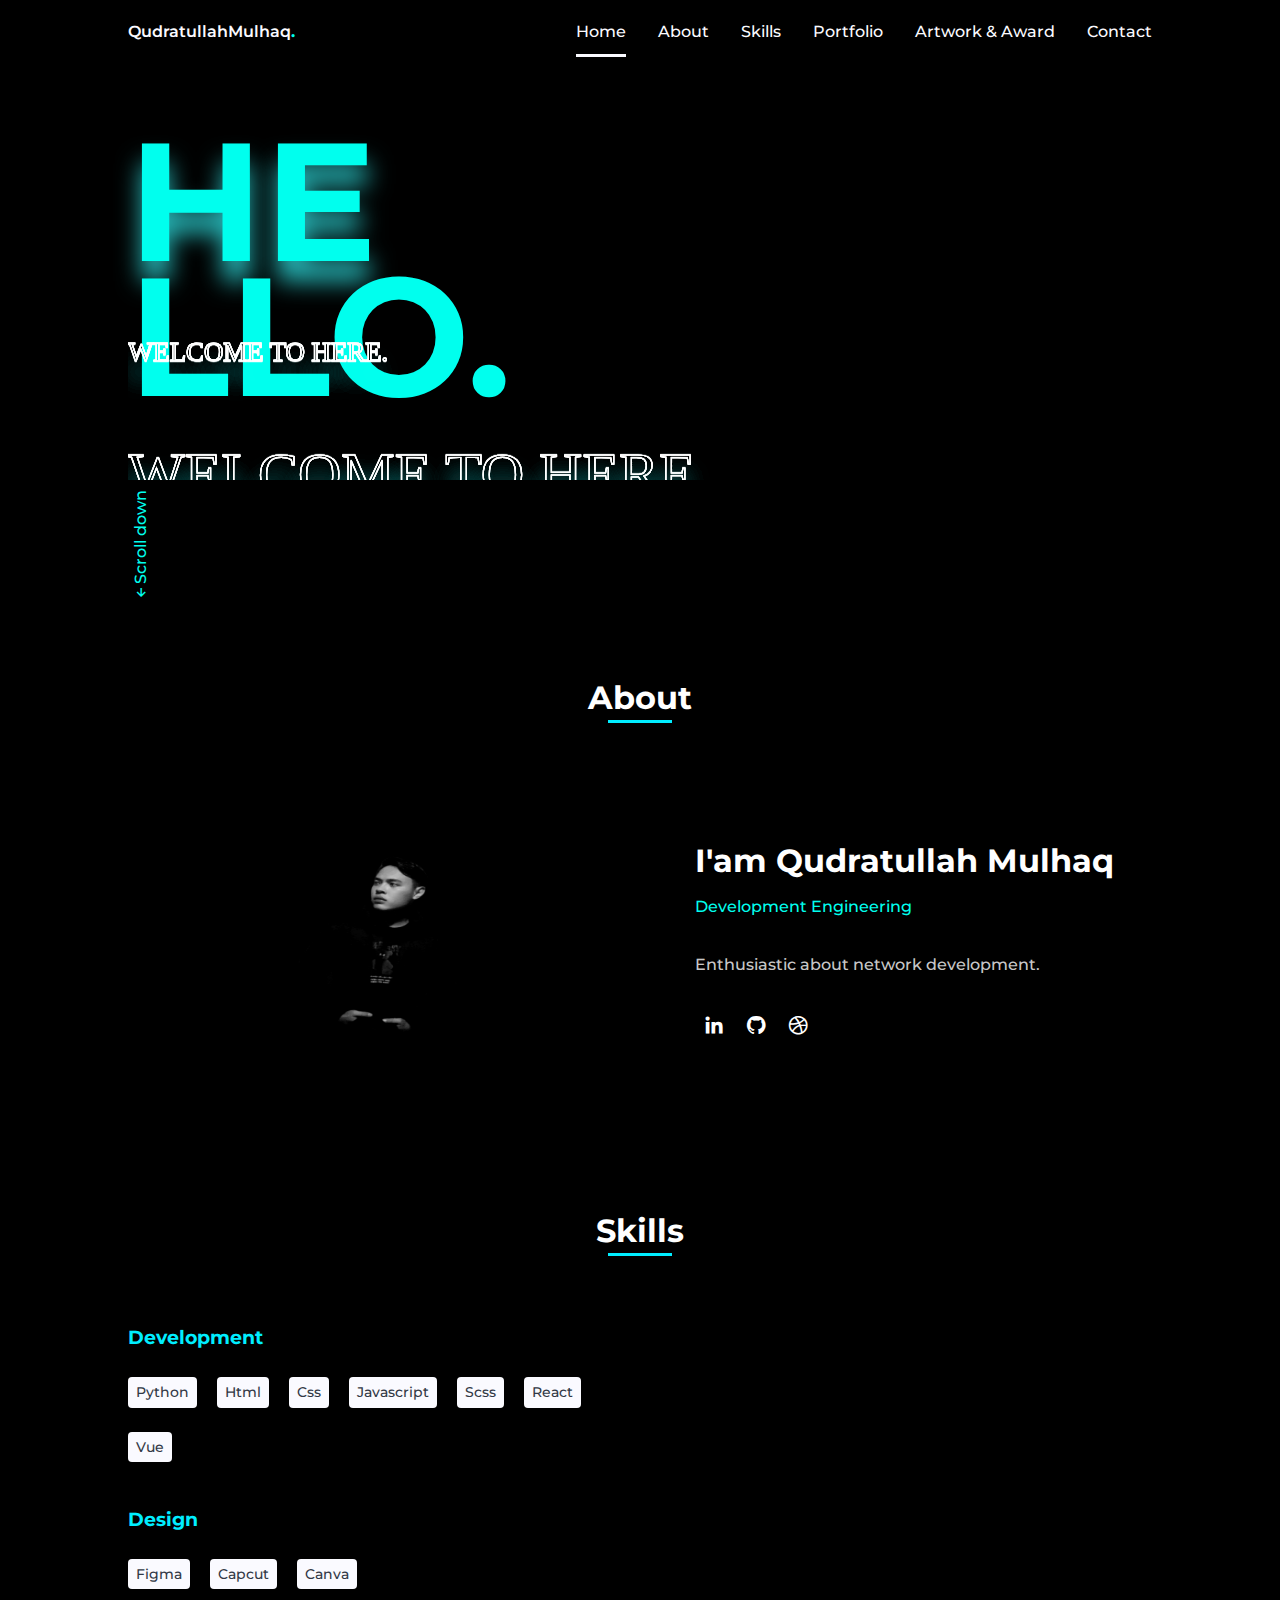
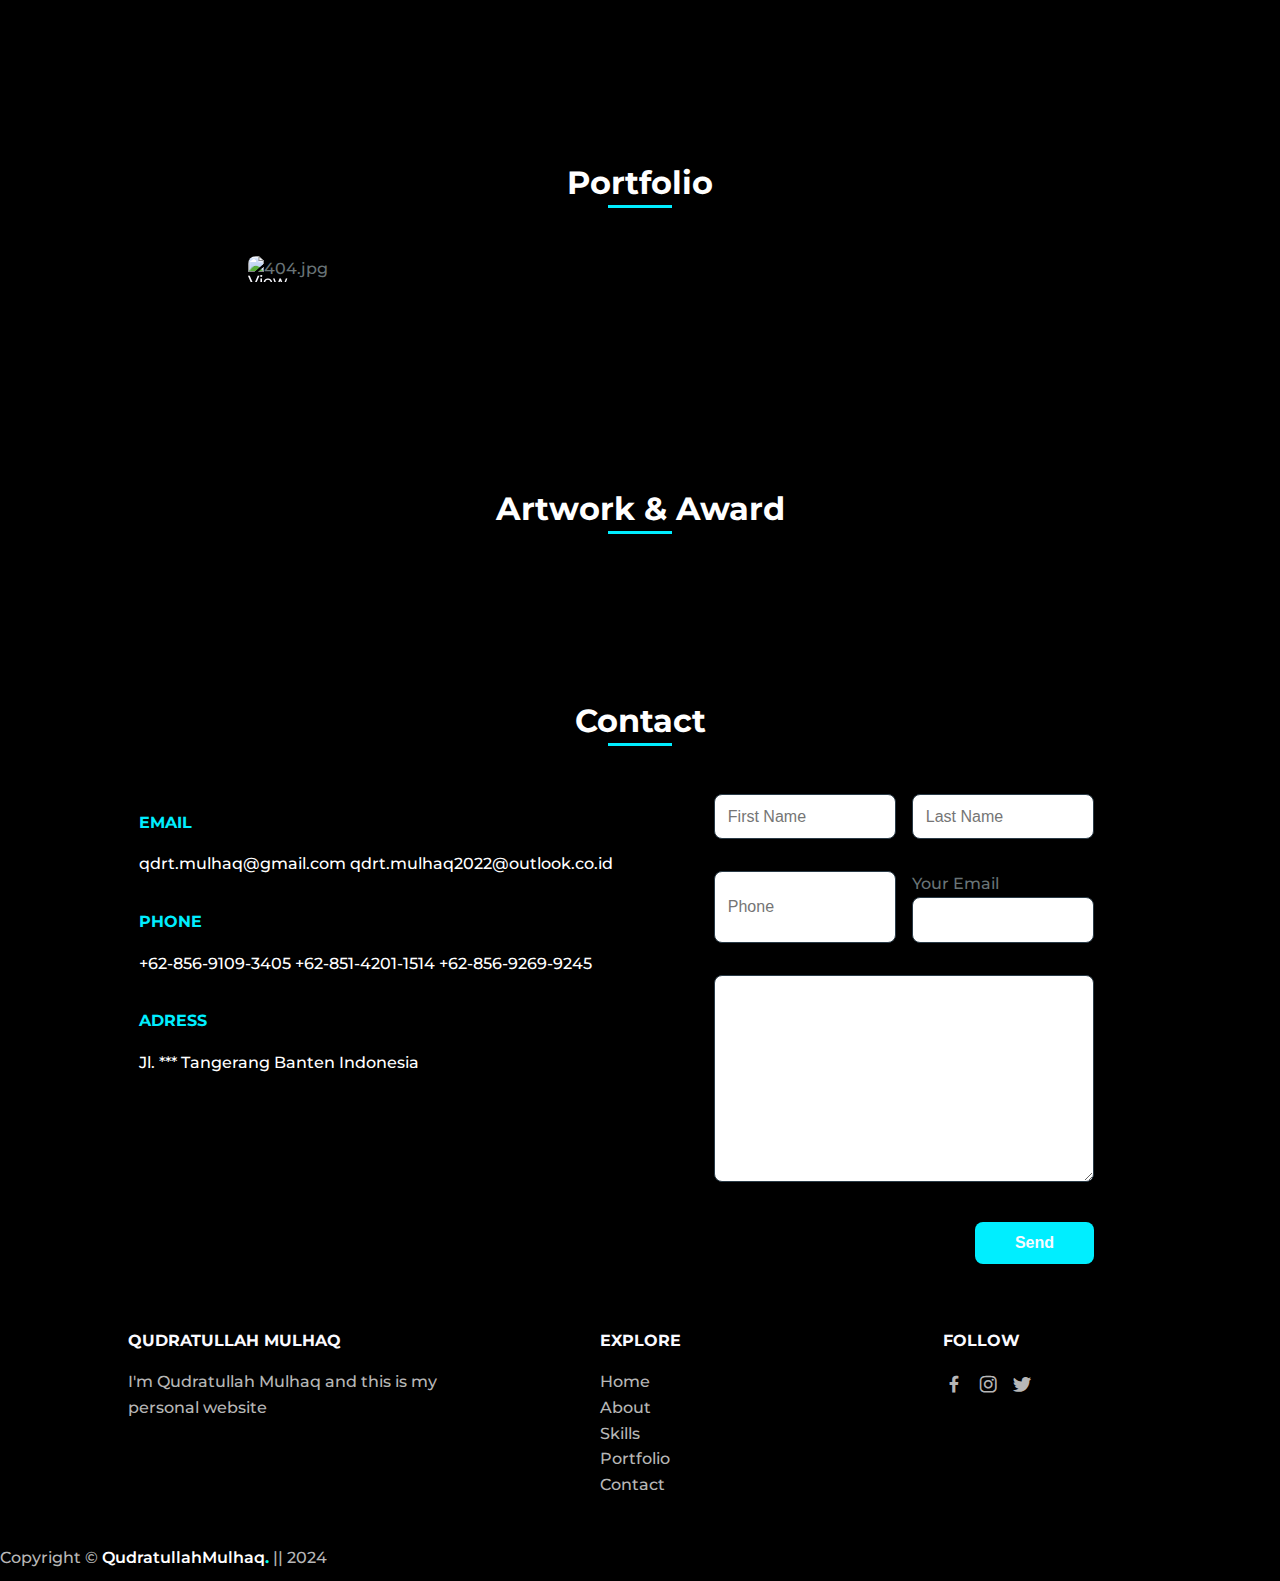
==== commit d987aa25: "Update" ====
--- a/index.html
+++ b/index.html
@@ -238,10 +238,10 @@
 
                 <div class="portfolio__container bd-grid">
                     <div class="portfolio__img">
-                        <img src="portfolio1/404.jpg" alt="portfolio1.jpg">
-
-                        <div class="portfolio__link">
-                            <a href="https://github.com/qm-alt/qm-alt.github.io/portfolio1/portfolio1.html/" class="portfolio__link-name">View details</a>
+                        <img src="portfolio1/404.jpg" alt="404.jpg">
+
+                        <div class="portfolio__link">
+                            <a href="portfolio1/portfolio1.html" class="portfolio__link-name">View details</a>
                         </div>
                     </div>
                     <div class="portfolio__img">
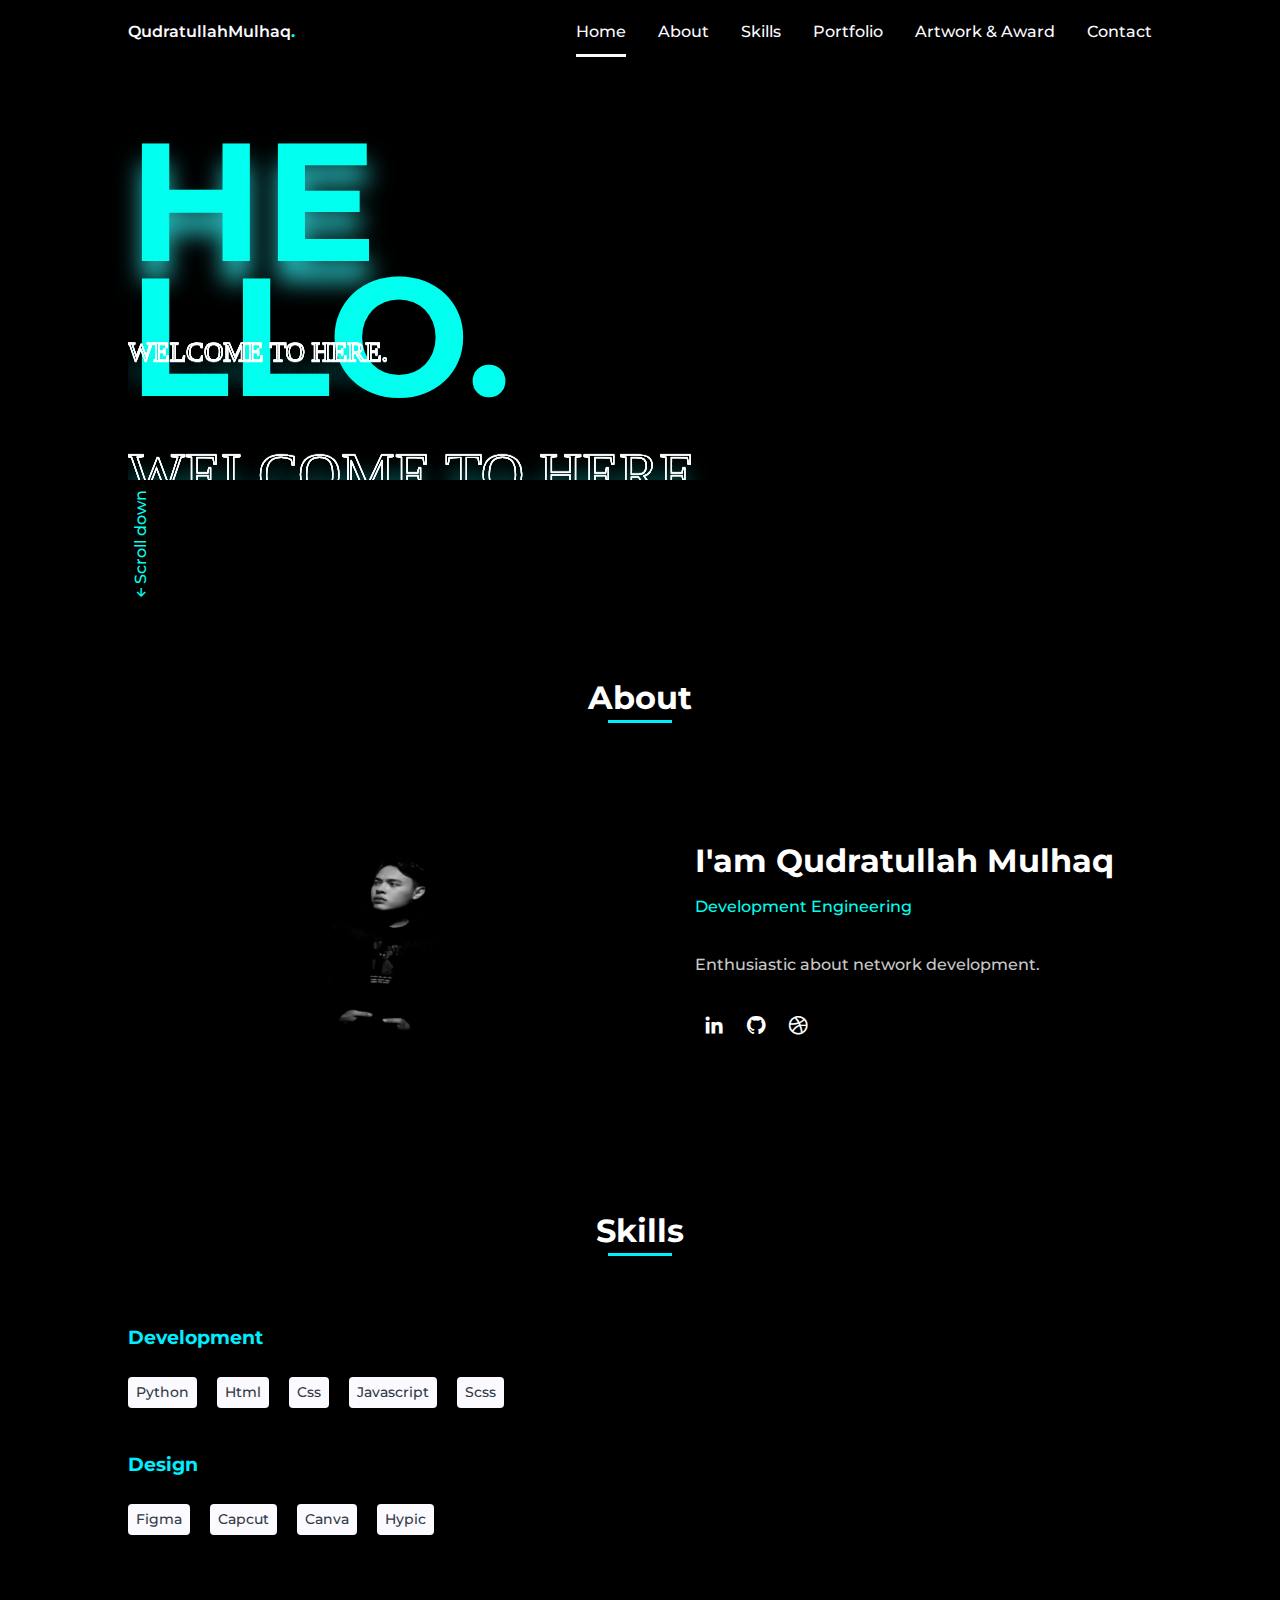
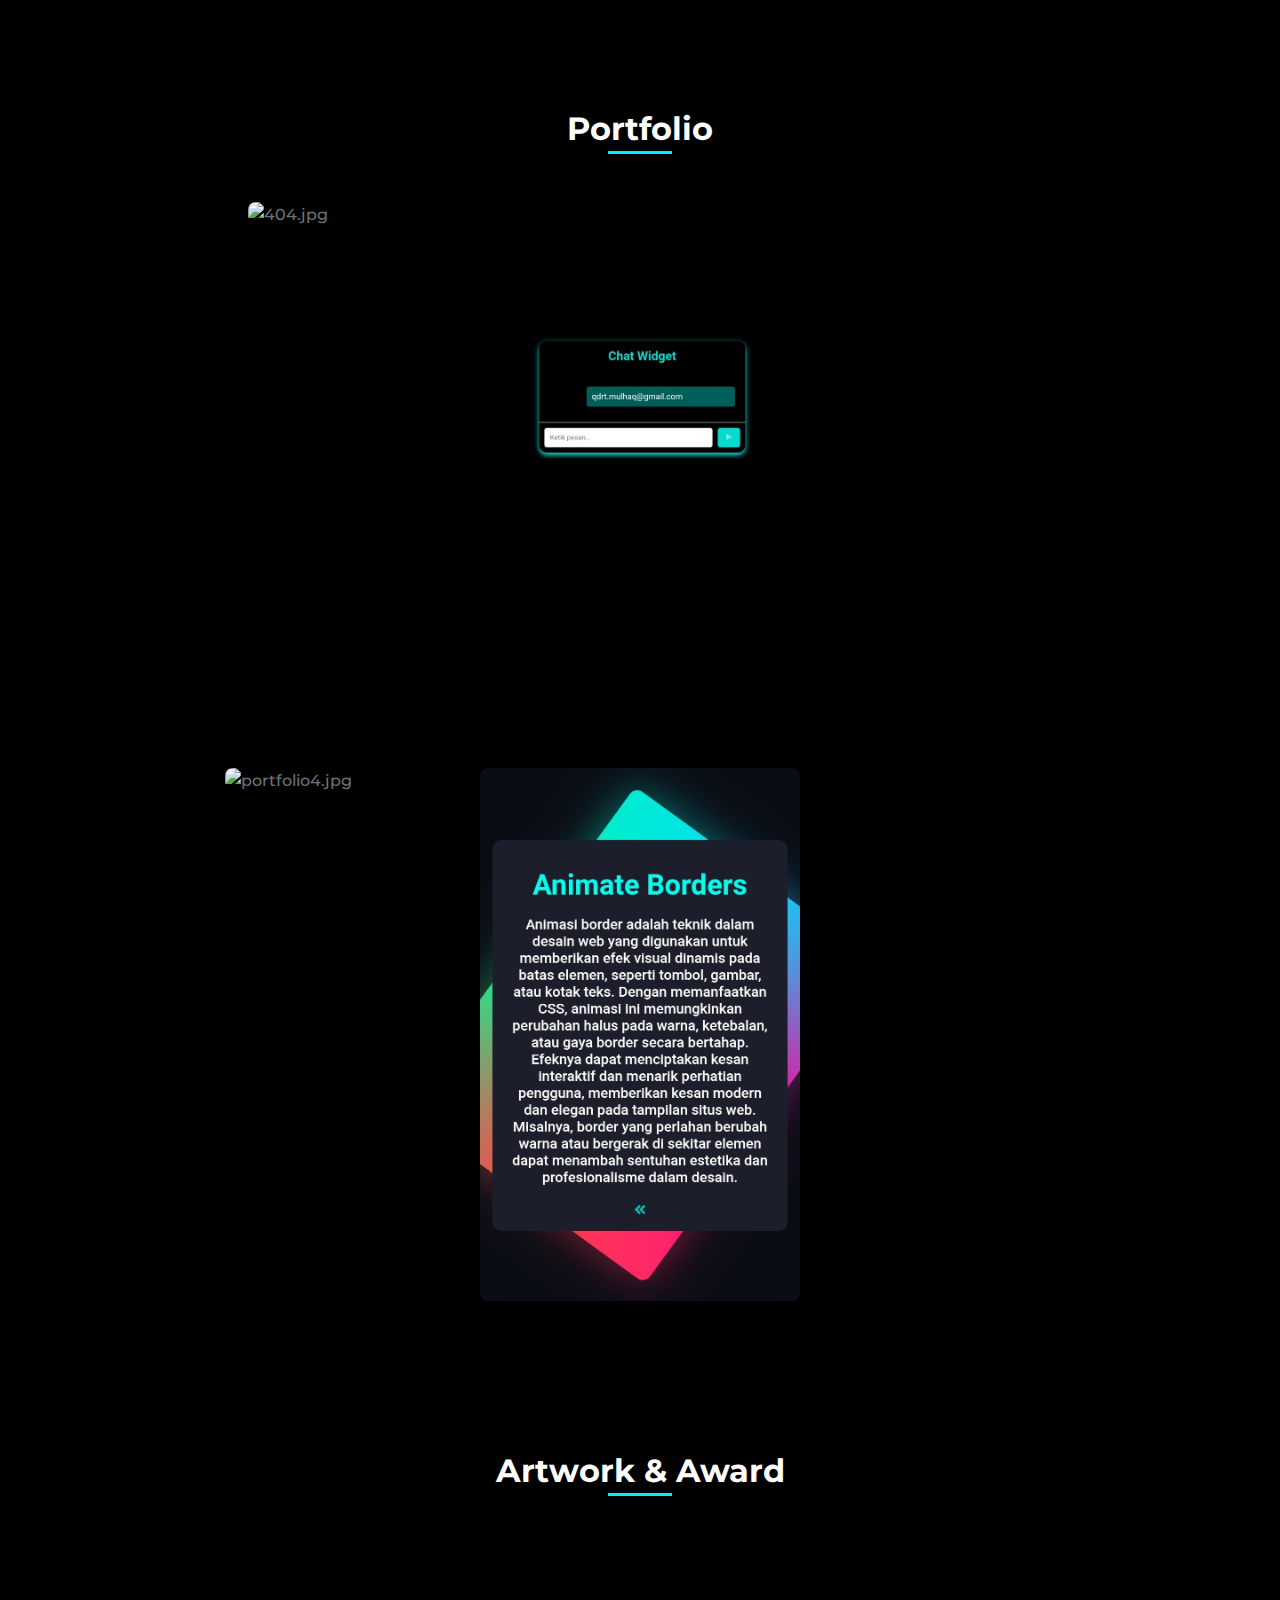
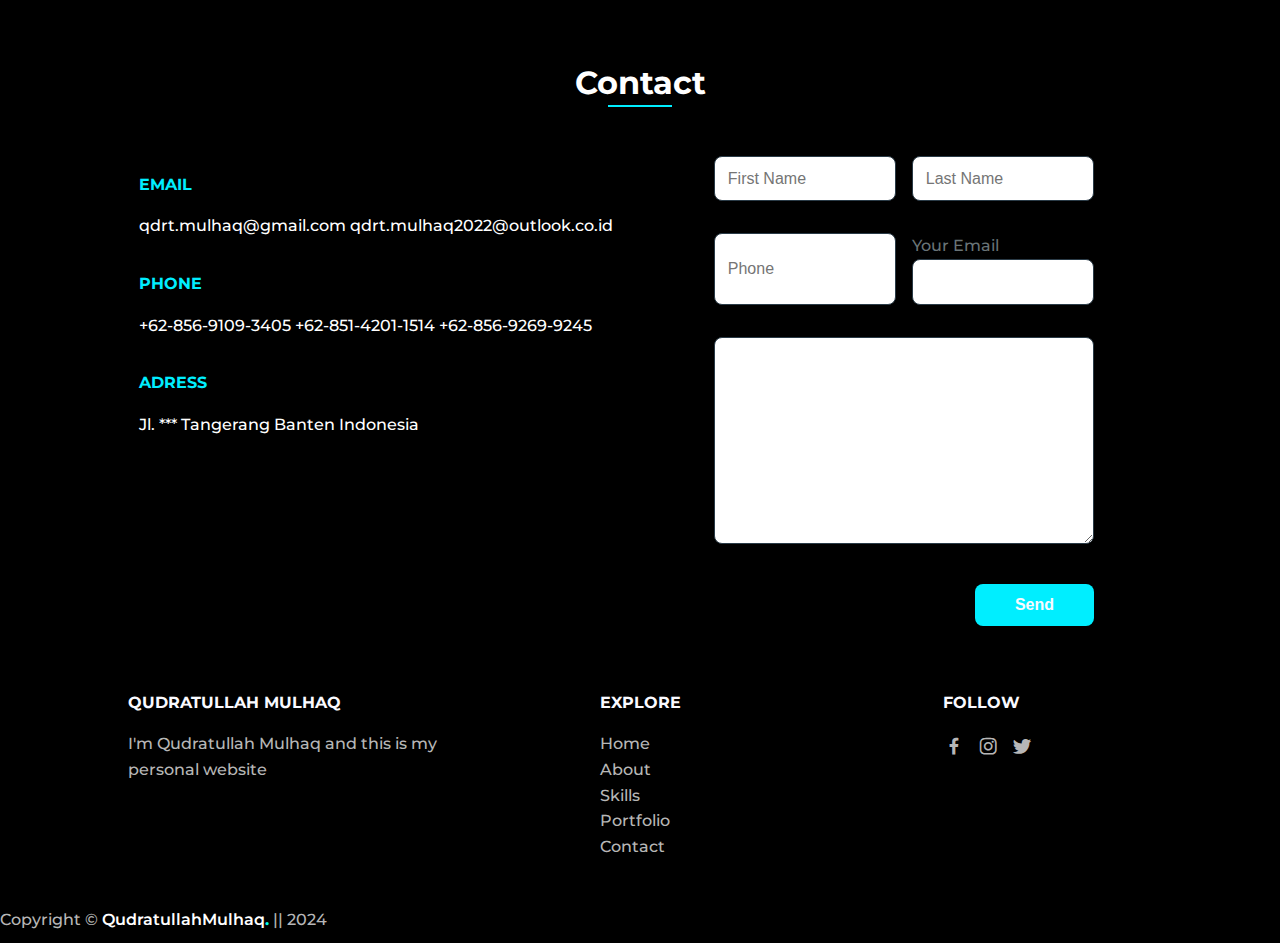
==== commit c24dca4f: "Update" ====
--- a/index.html
+++ b/index.html
@@ -10,7 +10,7 @@
         <!-- ===== BOX ICONS ===== -->
         <link href='https://cdn.jsdelivr.net/npm/boxicons@2.0.5/css/boxicons.min.css' rel='stylesheet'>
 
-        <title>Portfolio | Mull</title>
+        <title>Qudratullah Mulhaq | Web </title>
     </head>
     <body>
         <!--===== HEADER =====-->
@@ -199,7 +199,7 @@
                         <div class="about__social">
                             <a href="#" class="about__social-icon"><i class='bx bxl-linkedin' ></i></a>
                             <a href="https://github.com/qm-alt" class="about__social-icon"><i class='bx bxl-github' ></i></a>
-                            <a href="#" class="about__social-icon"><i class='bx bxl-dribbble' ></i></a>
+                            <a href="https://dribbble.com/qdrtmull" class="about__social-icon"><i class='bx bxl-dribbble' ></i></a>
                         </div>
                     </div>
                 </div>
@@ -217,13 +217,14 @@
                         <span class="skills__name">Css</span>
                         <span class="skills__name">Javascript</span>
                         <span class="skills__name">Scss</span>
-                        <span class="skills__name">React</span>
-                        <span class="skills__name">Vue</span>
+                        <!--<span class="skills__name">React</span>
+                        <span class="skills__name">Vue</span>-->
                         
                         <h3 class="skills__subtitle">Design</h3>
                         <span class="skills__name">Figma</span>
                         <span class="skills__name">Capcut</span>
                         <span class="skills__name">Canva</span>
+                        <span class="skills__name">Hypic</span>
                     </div>
 
                     <div class="skills__img">
@@ -245,31 +246,31 @@
                         </div>
                     </div>
                     <div class="portfolio__img">
-                        <img src="img/portfolio2.jpg" alt="">
-
-                        <div class="portfolio__link">
-                            <a href="#" class="portfolio__link-name">View details</a>
-                        </div>
-                    </div>
-                    <div class="portfolio__img">
-                        <img src="img/portfolio3.jpg" alt="">
-
-                        <div class="portfolio__link">
-                            <a href="#" class="portfolio__link-name">View details</a>
-                        </div>
-                    </div>
-                    <div class="portfolio__img">
-                        <img src="img/portfolio4.jpg" alt="">
-
-                        <div class="portfolio__link">
-                            <a href="#" class="portfolio__link-name">View details</a>
-                        </div>
-                    </div>
-                    <div class="portfolio__img">
-                        <img src="img/portfolio5.jpg" alt="">
-
-                        <div class="portfolio__link">
-                            <a href="#" class="portfolio__link-name">View details</a>
+                        <img src="portfolio2/portfolio2.jpg" alt="portfolio2.jpg">
+
+                        <div class="portfolio__link">
+                            <a href="portfolio2/portfolio2.html" class="portfolio__link-name">View details</a>
+                        </div>
+                    </div>
+                    <div class="portfolio__img">
+                        <img src="portfolio3/portfolio3.jpg" alt="">
+
+                        <div class="portfolio__link">
+                            <a href="portfolio3/portfolio3.html" class="portfolio__link-name">View details</a>
+                        </div>
+                    </div>
+                    <div class="portfolio__img">
+                        <img src="portfolio4/portfolio4.jpg" alt="portfolio4.jpg">
+
+                        <div class="portfolio__link">
+                            <a href="portfolio4/portfolio4.html" class="portfolio__link-name">View details</a>
+                        </div>
+                    </div>
+                    <div class="portfolio__img">
+                        <img src="portfolio5/portfolio5.jpg" alt="portfolio5.jpg">
+
+                        <div class="portfolio__link">
+                            <a href="portfolio5/portfolio5.html" class="portfolio__link-name">View details</a>
                         </div>
                     </div>
                     <div class="portfolio__img">
--- a/css/style.css
+++ b/css/style.css
@@ -577,6 +577,12 @@
         grid-template-rows: repeat(2, 1fr);
         column-gap: 2rem;
     }
+ 
+    .art__container{
+      grid-template-columns: repeat(3, 1fr);
+      grid-auto-rows: repeat(2, 1fr);
+      column-gap: 2rem;
+    }
 
     .contact__container{
         grid-template-columns: repeat(2, 1fr);
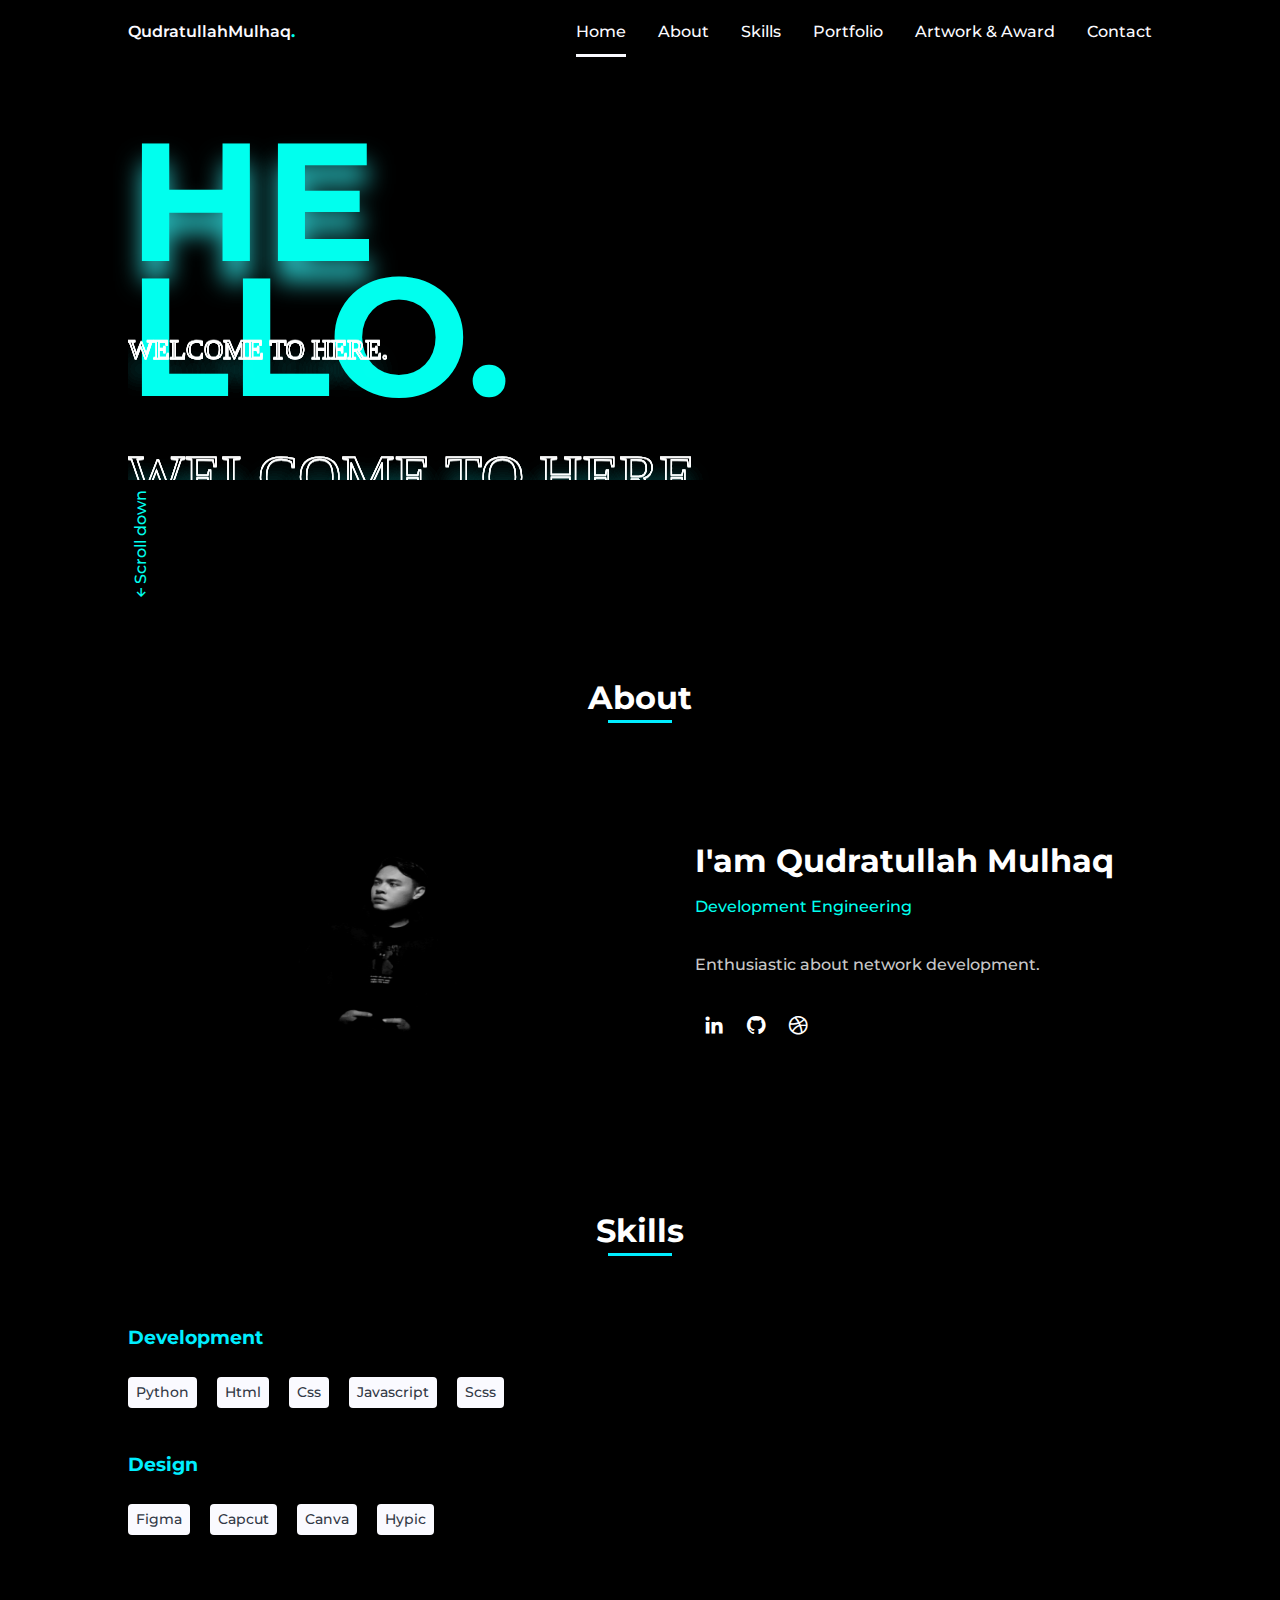
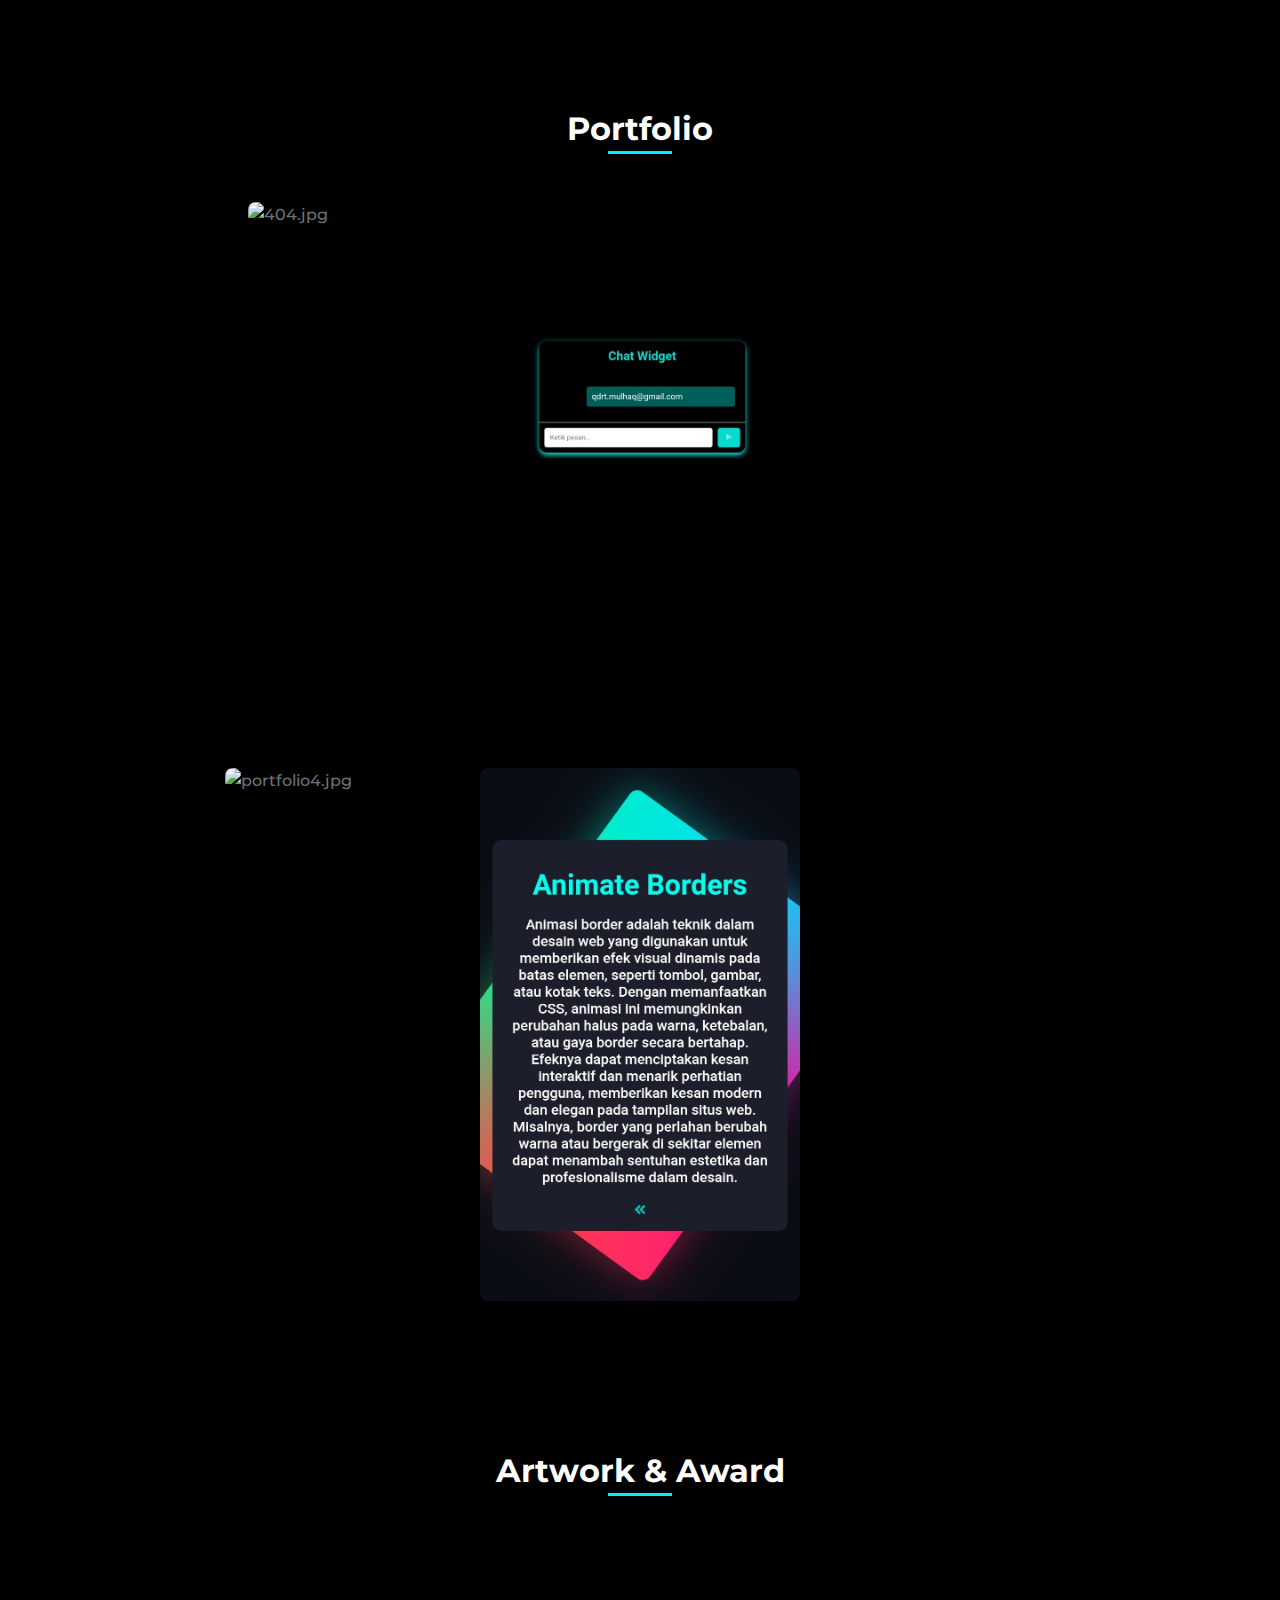
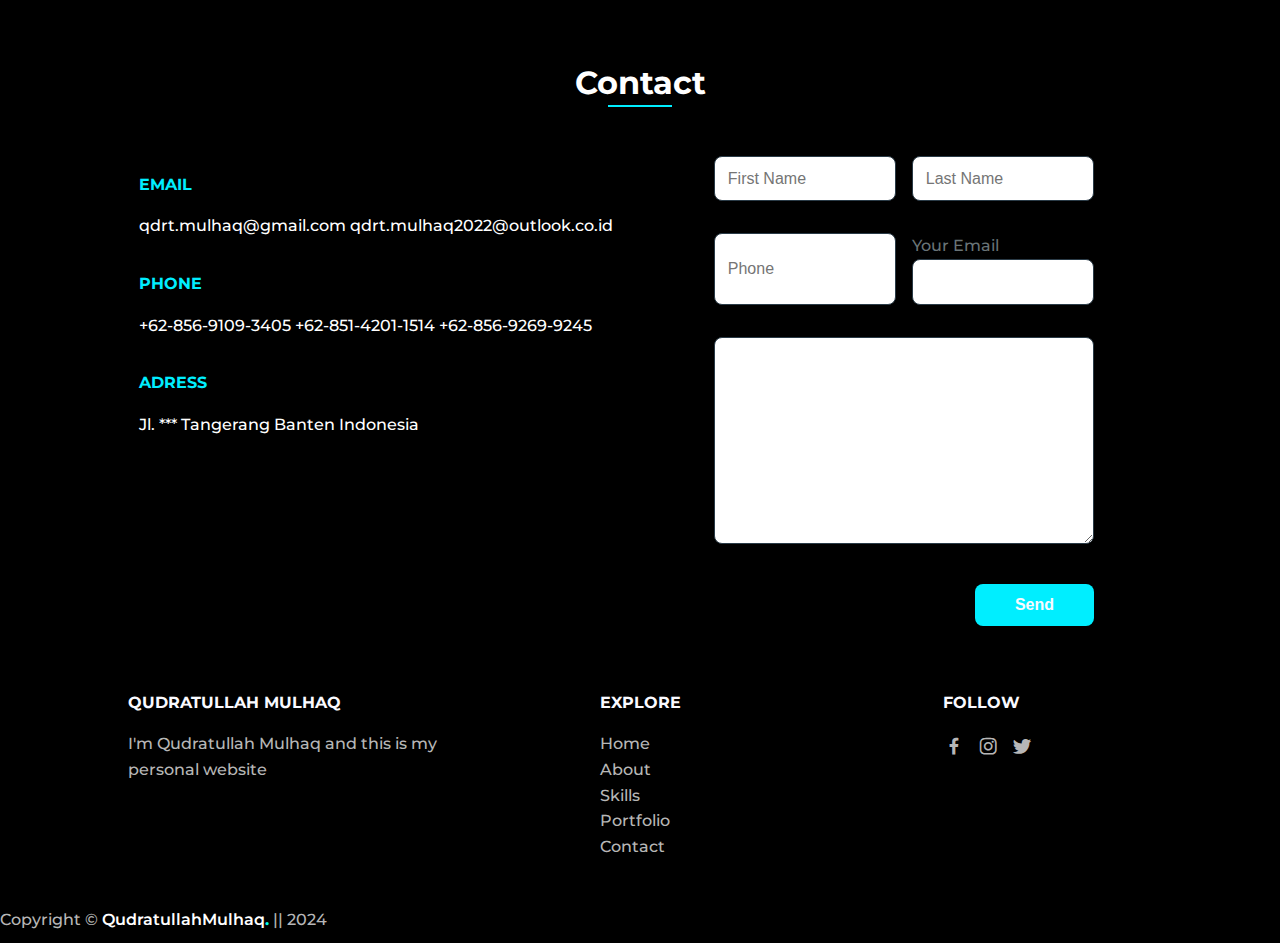
==== commit 4afb59c3: "Update" ====
--- a/index.html
+++ b/index.html
@@ -199,7 +199,7 @@
                         <div class="about__social">
                             <a href="#" class="about__social-icon"><i class='bx bxl-linkedin' ></i></a>
                             <a href="https://github.com/qm-alt" class="about__social-icon"><i class='bx bxl-github' ></i></a>
-                            <a href="https://dribbble.com/qdrtmull" class="about__social-icon"><i class='bx bxl-dribbble' ></i></a>
+                            <a href="https://dribbble.com/qm-alt" class="about__social-icon"><i class='bx bxl-dribbble' ></i></a>
                         </div>
                     </div>
                 </div>
@@ -295,7 +295,7 @@
                             <a href="#" class="portfolio__link-name">View details</a>
                         </div>
                     </div>
-                    <div class="art__img">
+                    <!--<div class="art__img">
                         <img src="img/portfolio2.jpg" alt="">
 
                         <div class="art__link">
@@ -329,7 +329,7 @@
                         <div class="art__link">
                             <a href="#" class="art__link-name">View details</a>
                         </div>
-                    </div>
+                    </div>-->
                 </div>
             </section>
 
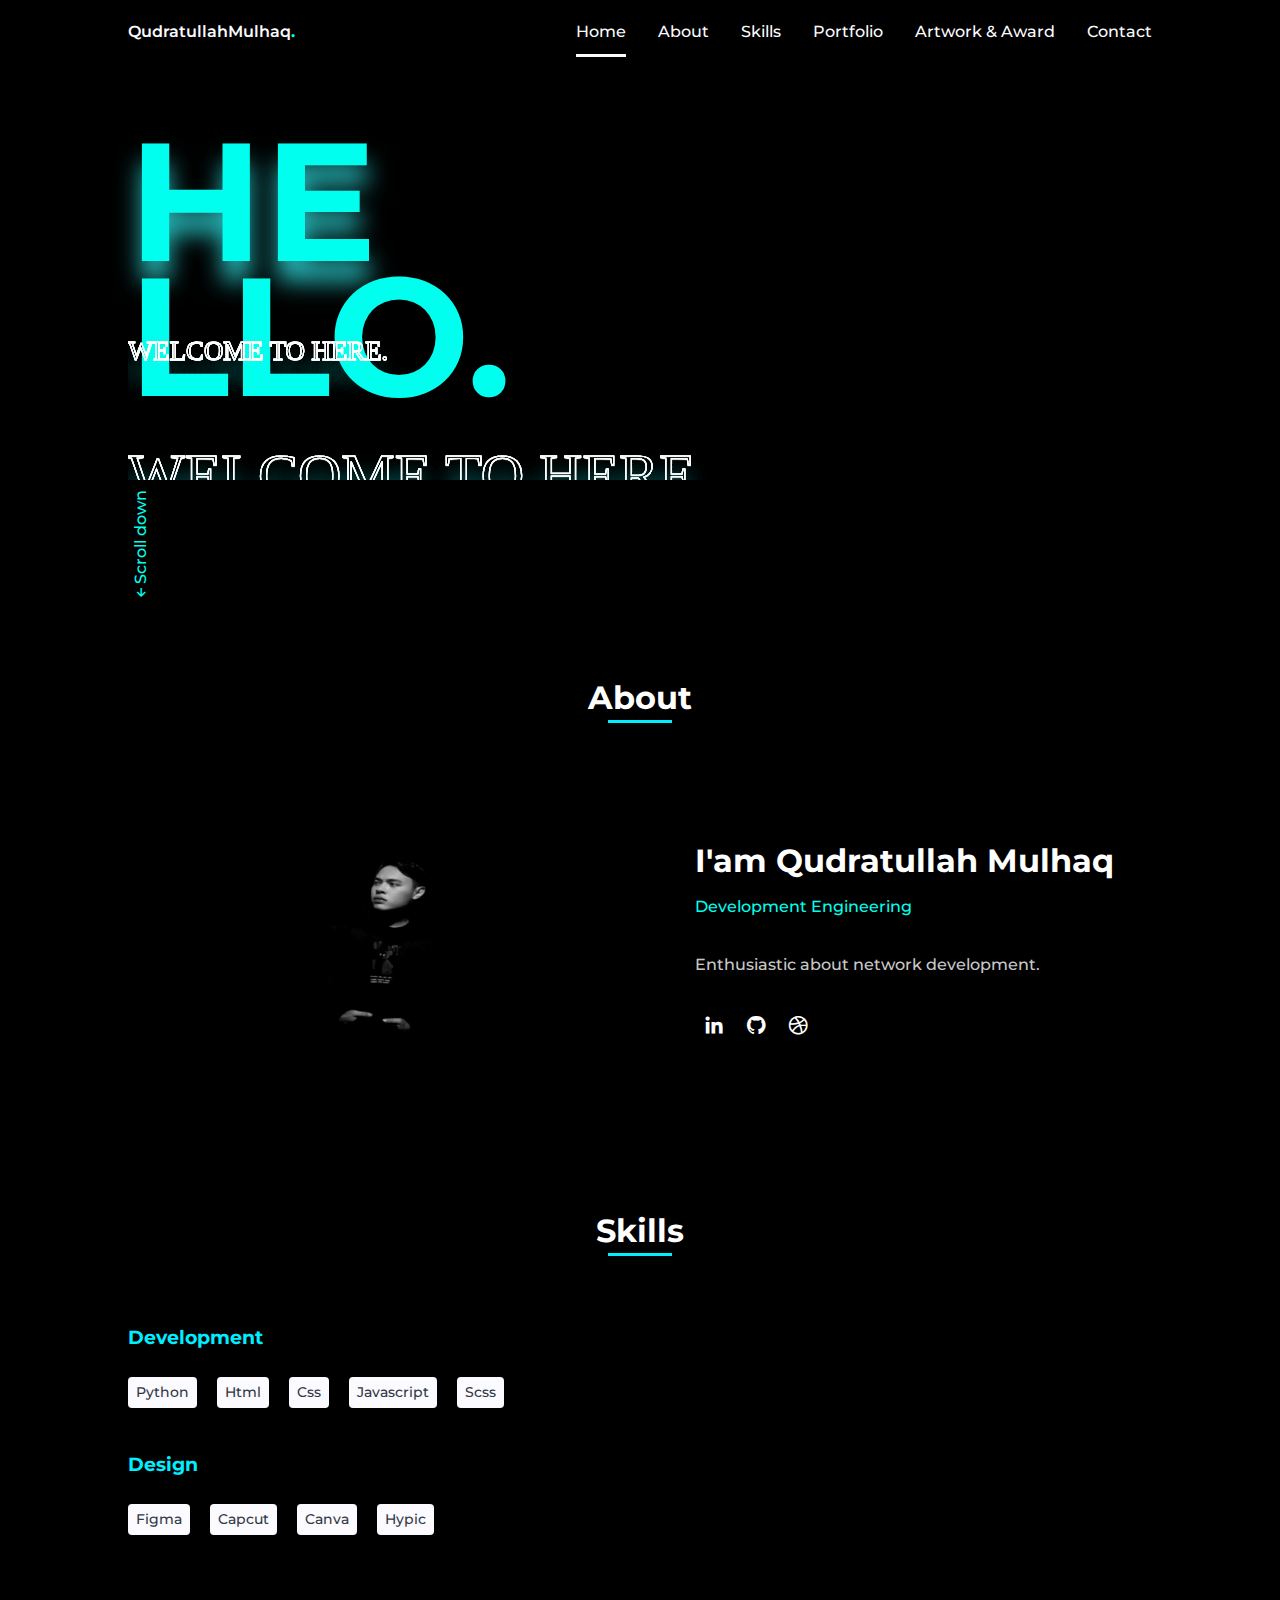
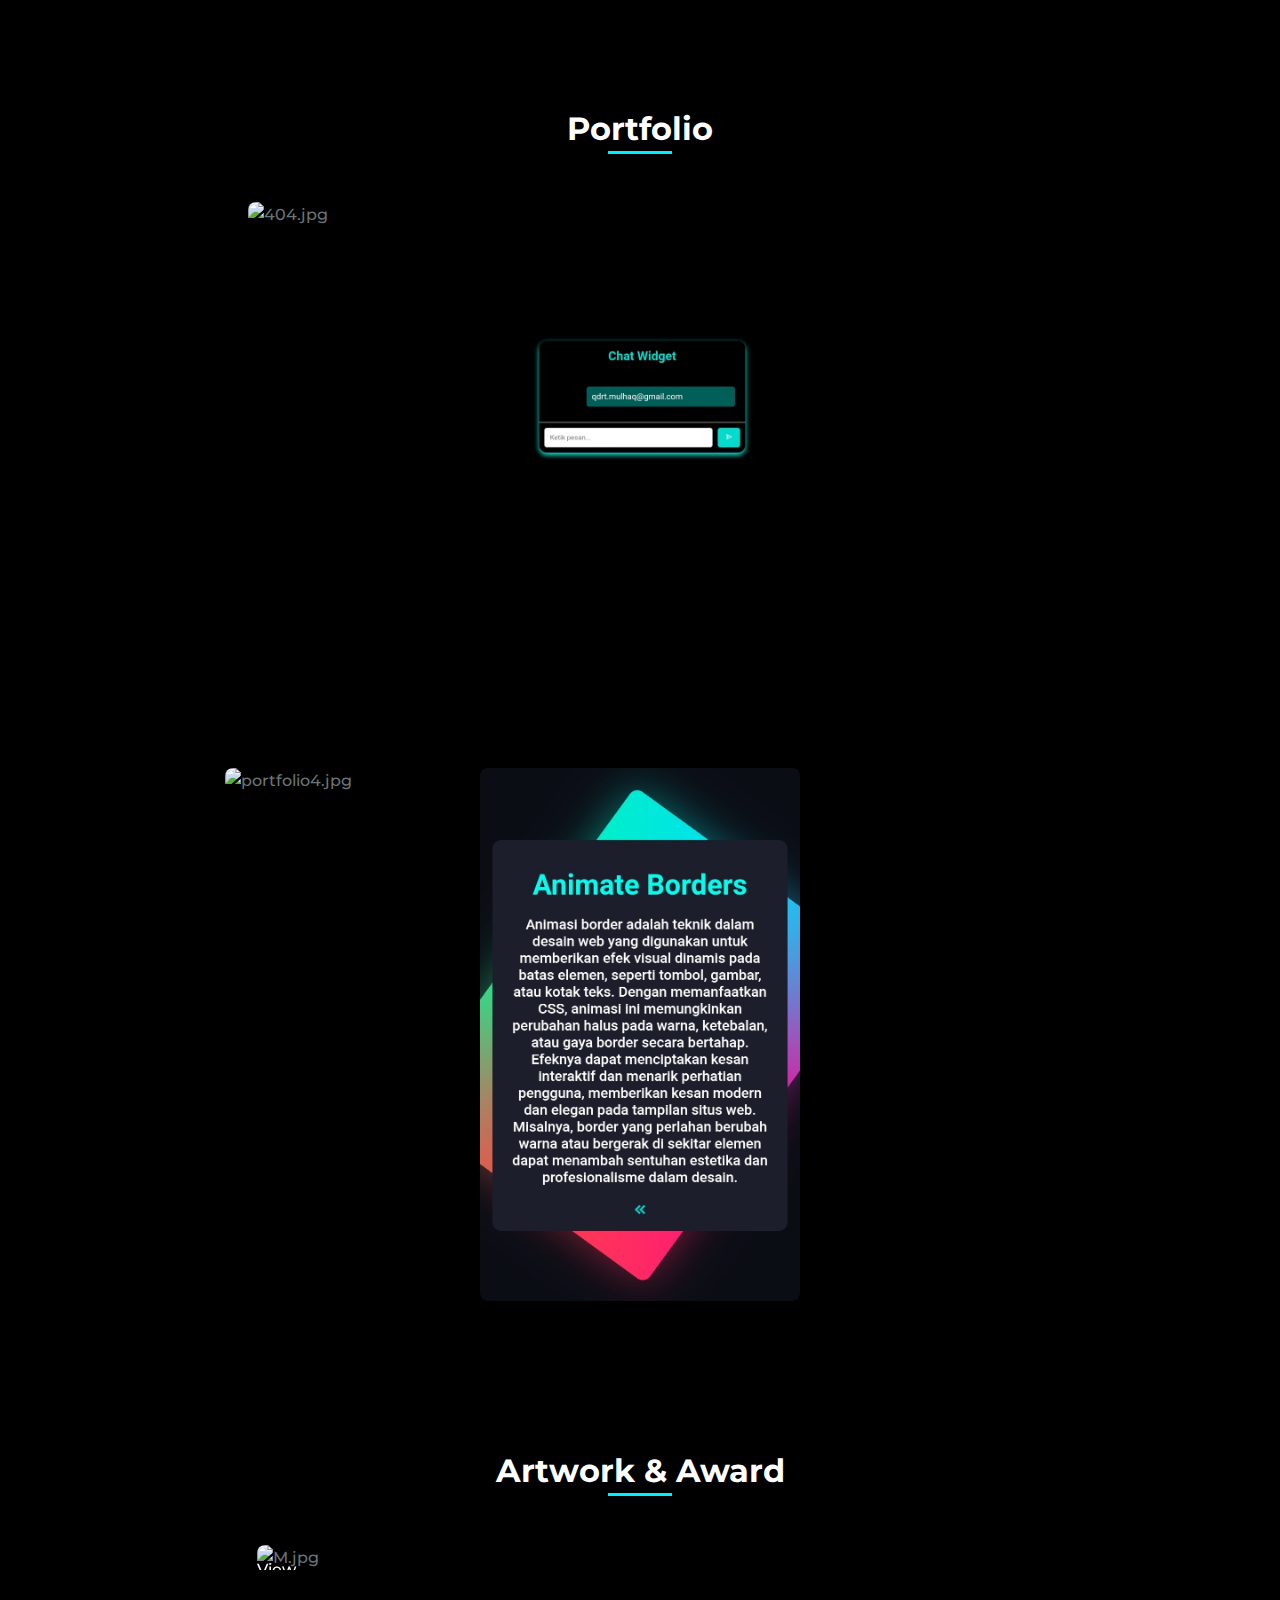
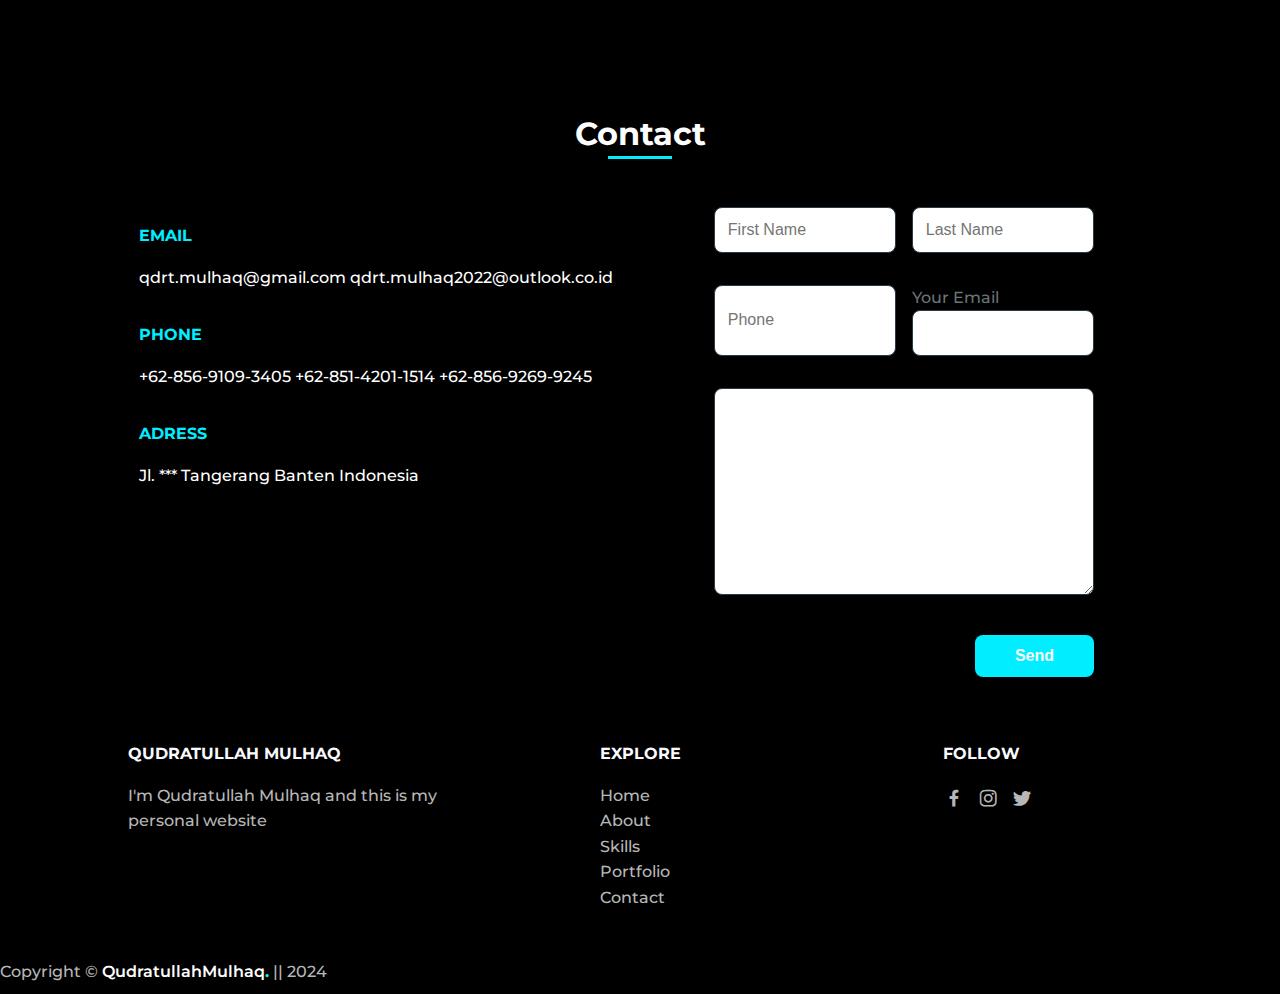
==== commit 8a9716b0: "Update" ====
--- a/index.html
+++ b/index.html
@@ -289,10 +289,10 @@
 
                 <div class="portfolio__container bd-grid">
                     <div class="art__img">
-                        <img src="img/portfolio1.jpg" alt="">
-
-                        <div class="art__link">
-                            <a href="#" class="portfolio__link-name">View details</a>
+                        <img src="3D/M.jpg" alt="M.jpg">
+
+                        <div class="art__link">
+                            <a href="3D/art.html" class="portfolio__link-name">View details</a>
                         </div>
                     </div>
                     <!--<div class="art__img">
